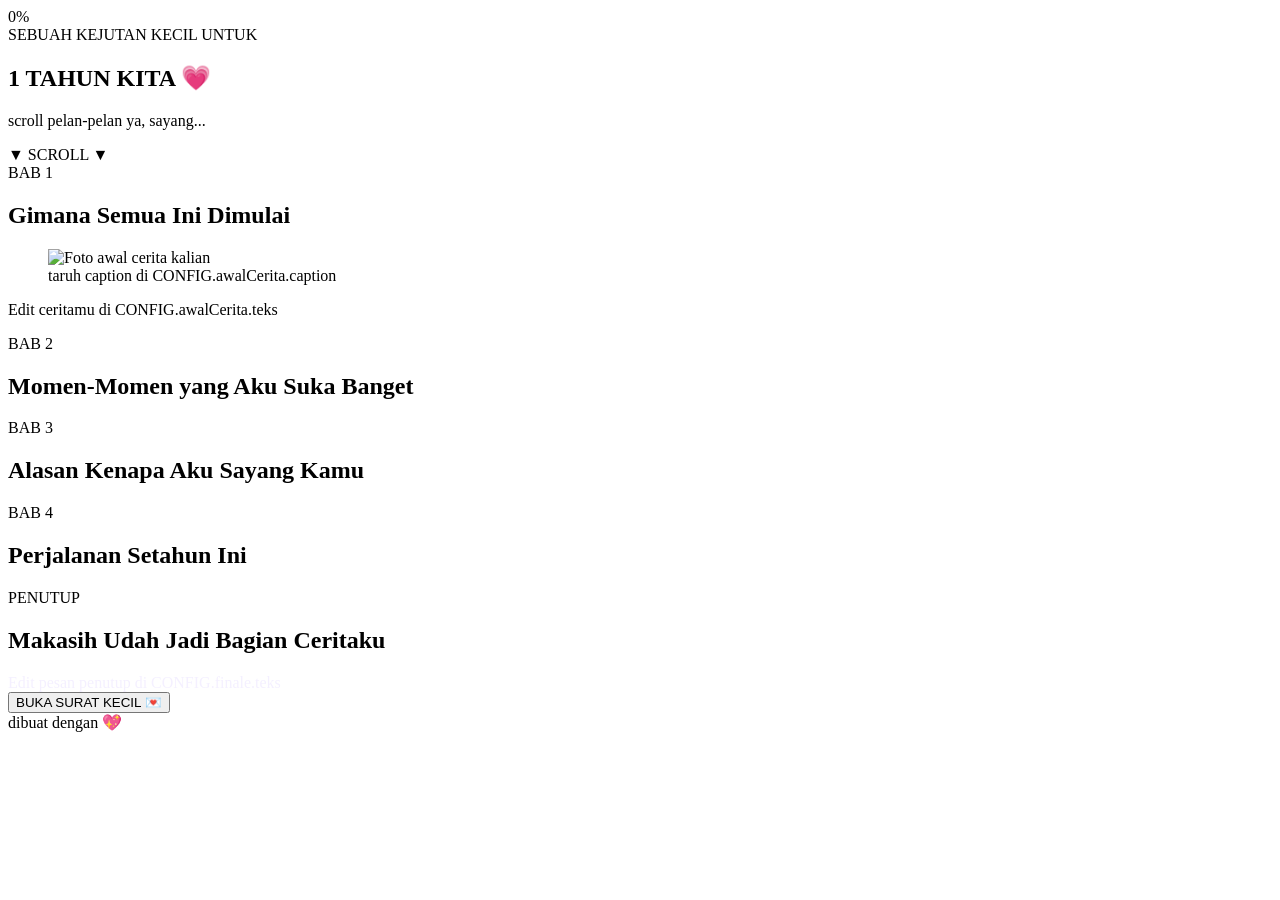
==== index.html @ 70f654db "ganti nama" ====
<!DOCTYPE html>
<html lang="id">
<head>
<meta charset="UTF-8">
<meta name="viewport" content="width=device-width, initial-scale=1.0, viewport-fit=cover">
<title>1 Tahun Kita 💗</title>
<link rel="preconnect" href="https://fonts.googleapis.com">
<link rel="preconnect" href="https://fonts.gstatic.com" crossorigin>
<link href="https://fonts.googleapis.com/css2?family=Press+Start+2P&family=VT323&display=swap" rel="stylesheet">
<link rel="stylesheet" href="style.css">
</head>
<body>

<div id="love-meter" aria-hidden="true">
  <div class="track">
    <div class="fill" id="love-fill"></div>
    <div class="marker" id="love-marker"></div>
  </div>
  <div class="pct" id="love-pct">0%</div>
</div>

<section id="hero">
  <div id="starfield"></div>
  <div id="hearts-hero"></div>
  <div class="hero-moon" id="hero-moon"></div>
  <div class="hero-inner">
    <div class="hero-eyebrow" id="hero-eyebrow">SEBUAH KEJUTAN KECIL UNTUK</div>
    <h1 class="hero-title" id="hero-title">1 TAHUN KITA 💗</h1>
    <p class="hero-sub" id="hero-sub">scroll pelan-pelan ya, sayang...</p>
  </div>
  <div class="scroll-cue">▼ SCROLL ▼</div>
</section>

<section id="cerita-awal">
  <div class="section-eyebrow"><span id="heart-icon-1"></span> BAB 1</div>
  <h2 class="section-title reveal" id="awal-title">Gimana Semua Ini Dimulai</h2>
  <div class="story-flex">
    <figure class="photo-frame reveal" data-placeholder="FOTO KALIAN BERDUA&#10;(awal kenal / jadian)">
      <img src="images/foto-awal.jpg" alt="Foto awal cerita kalian" onerror="this.parentElement.classList.add('no-photo')">
      <figcaption id="awal-caption">taruh caption di CONFIG.awalCerita.caption</figcaption>
    </figure>
    <p class="section-text reveal" id="awal-text">Edit ceritamu di CONFIG.awalCerita.teks</p>
  </div>
</section>

<section id="galeri">
  <div class="inner">
    <div class="section-eyebrow"><span id="heart-icon-2"></span> BAB 2</div>
    <h2 class="section-title reveal">Momen-Momen yang Aku Suka Banget</h2>
    <div class="gallery-grid" id="gallery-grid"></div>
  </div>
</section>

<section id="alasan">
  <div class="section-eyebrow"><span id="heart-icon-3"></span> BAB 3</div>
  <h2 class="section-title reveal" id="alasan-title">Alasan Kenapa Aku Sayang Kamu</h2>
  <ul class="reasons-list" id="reasons-list"></ul>
</section>

<section id="timeline">
  <div class="section-eyebrow"><span id="heart-icon-4"></span> BAB 4</div>
  <h2 class="section-title reveal">Perjalanan Setahun Ini</h2>
  <div class="tl" id="tl-list"></div>
</section>

<section id="finale">
  <div id="hearts-finale" style="position:absolute; inset:0; pointer-events:none;"></div>
  <div class="inner">
    <div class="section-eyebrow" style="justify-content:center; color:var(--yellow);"><span id="heart-icon-5"></span> PENUTUP</div>
    <h2 class="section-title reveal" id="finale-title">Makasih Udah Jadi Bagian Ceritaku</h2>
    <div class="cake" id="cake-holder"></div>
    <p class="section-text reveal" style="margin:0 auto; color:#f4f0ff;" id="finale-text">
      Edit pesan penutup di CONFIG.finale.teks
    </p>
    <button class="pixel-btn" id="btn-surat">BUKA SURAT KECIL 💌</button>
    <div id="surat"></div>
  </div>
</section>

<footer id="footer-text">
  dibuat dengan 💖 
</footer>

<script src="script.js"></script>
</body>
</html>
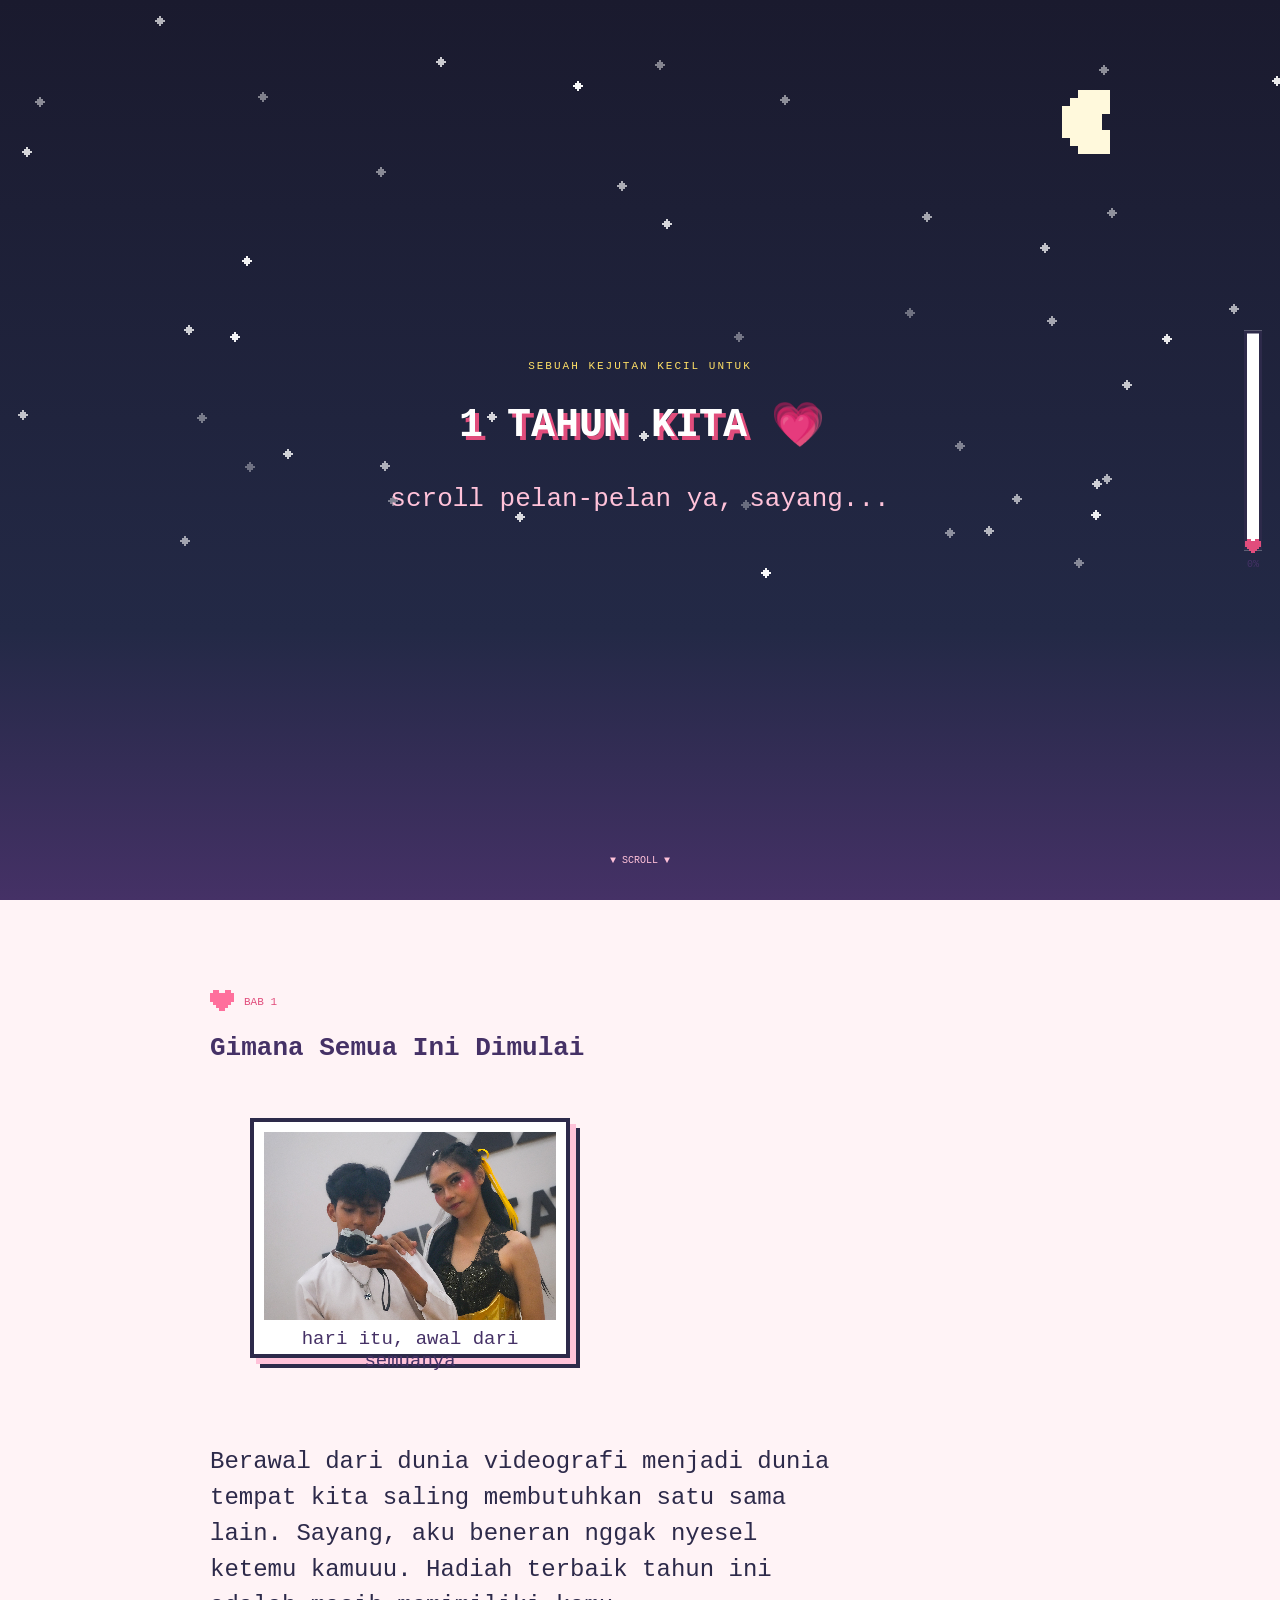
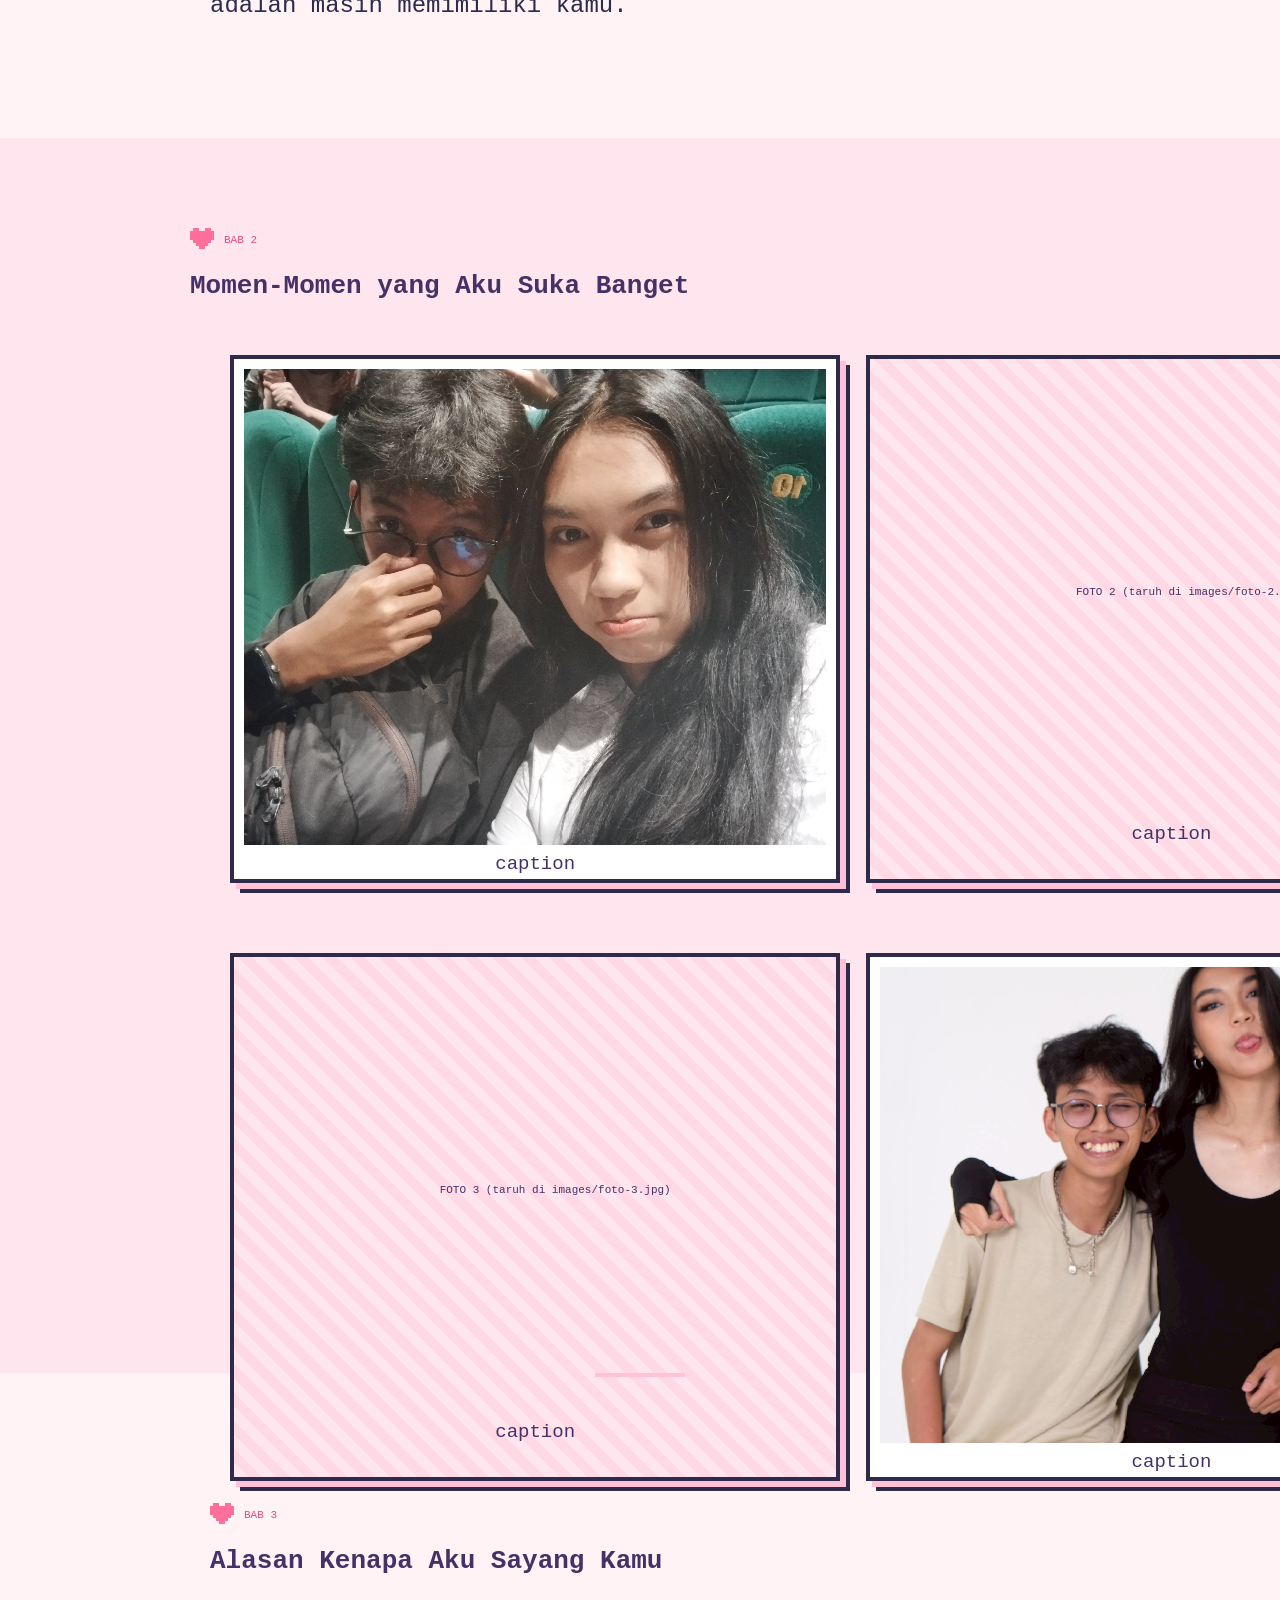
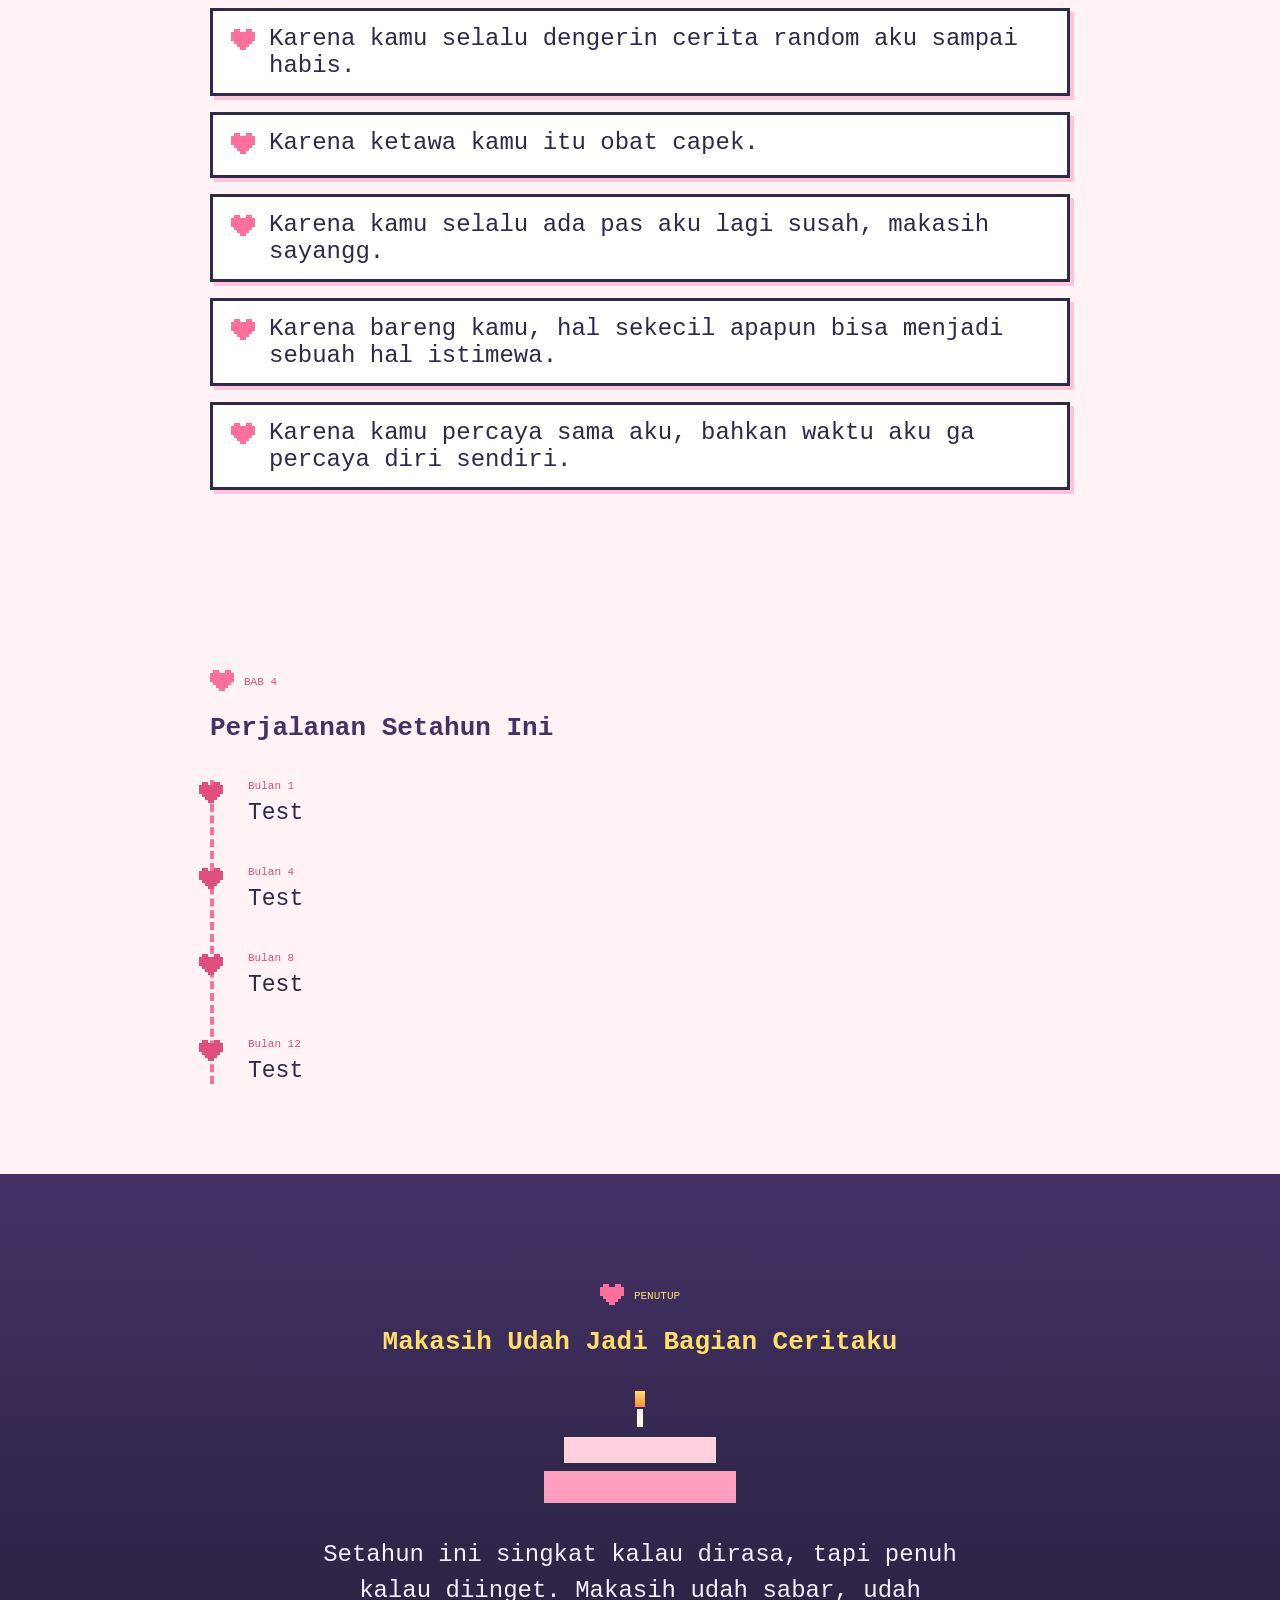
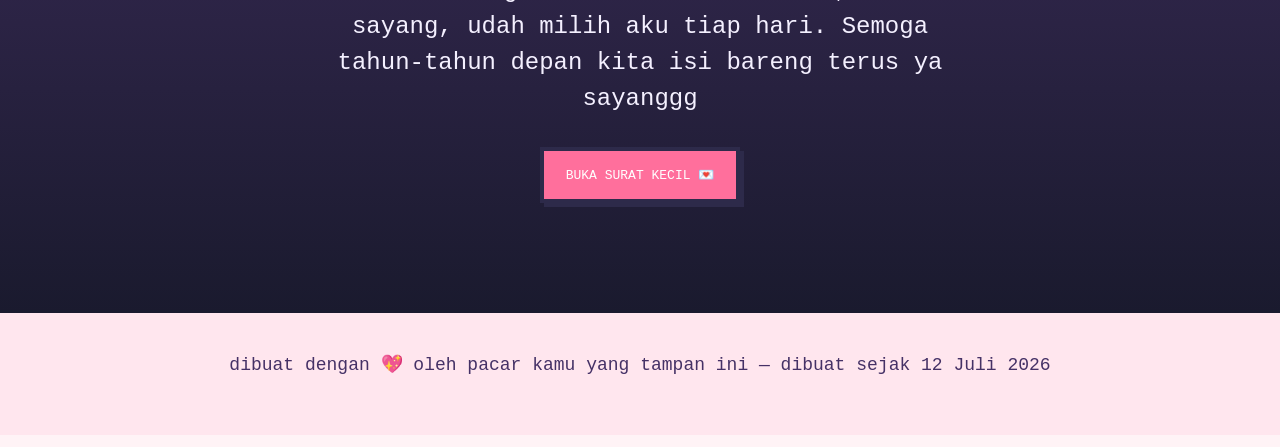
==== commit 41e5b82b: "foto" ====
--- a/index.html
+++ b/index.html
@@ -39,7 +39,7 @@
       <img src="images/foto-awal.jpg" alt="Foto awal cerita kalian" onerror="this.parentElement.classList.add('no-photo')">
       <figcaption id="awal-caption">taruh caption di CONFIG.awalCerita.caption</figcaption>
     </figure>
-    <p class="section-text reveal" id="awal-text">Edit ceritamu di CONFIG.awalCerita.teks</p>
+    <p class="section-text reveal" id="awal-text"></p>
   </div>
 </section>
 
--- a/style.css
+++ b/style.css
@@ -0,0 +1,389 @@
+
+
+:root{
+  --night: #1a1a2e;
+  --night2: #232946;
+  --cream: #fff3f6;
+  --cream2: #ffe6ee;
+  --pink: #ff6f9c;
+  --pink-deep: #e14d7c;
+  --pink-soft: #ffc2d9;
+  --purple: #6b4c93;
+  --purple-deep: #453166;
+  --yellow: #ffe066;
+  --blue: #a0e7e5;
+  --dark: #2d2a4a;
+  --px: 4px; 
+}
+
+*{ box-sizing: border-box; }
+html{ scroll-behavior: smooth; }
+body{
+  margin:0;
+  background: var(--cream);
+  color: var(--dark);
+  font-family: 'VT323', monospace;
+  font-size: 22px;
+  overflow-x: hidden;
+  image-rendering: pixelated;
+  word-wrap: break-word;
+  overflow-wrap: break-word;
+}
+h1,h2,.pixel-font{
+  font-family: 'Press Start 2P', monospace;
+  line-height:1.6;
+}
+img{ image-rendering: pixelated; max-width: 100%; }
+
+::selection{ background: var(--pink); color:#fff; }
+
+/* scrollbar pixel-ish */
+::-webkit-scrollbar{ width:14px; }
+::-webkit-scrollbar-track{ background: var(--cream2); }
+::-webkit-scrollbar-thumb{ background: var(--pink); border: 3px solid var(--cream2); }
+
+section{
+  position: relative;
+  padding: 90px 20px;
+  max-width: 900px;
+  margin: 0 auto;
+}
+
+.pixel-box{
+  background:#fff;
+  border: var(--px) solid var(--dark);
+  box-shadow:
+    var(--px) var(--px) 0 var(--dark),
+    calc(var(--px)*2) calc(var(--px)*2) 0 var(--pink-soft);
+  image-rendering: pixelated;
+}
+
+.pixel-btn{
+  font-family:'Press Start 2P',monospace;
+  font-size: 13px;
+  color:#fff;
+  background: var(--pink);
+  border: var(--px) solid var(--dark);
+  box-shadow: var(--px) var(--px) 0 var(--dark);
+  padding: 16px 22px;
+  cursor:pointer;
+  transition: transform .05s ease;
+}
+.pixel-btn:hover{ background: var(--pink-deep); }
+.pixel-btn:active{
+  transform: translate(4px,4px);
+  box-shadow: 0 0 0 var(--dark);
+}
+
+#hero{
+  max-width:none;
+  padding:0;
+  height:100svh;
+  min-height:560px;
+  background: linear-gradient(180deg, var(--night) 0%, var(--night2) 70%, var(--purple-deep) 100%);
+  display:flex;
+  flex-direction:column;
+  align-items:center;
+  justify-content:center;
+  overflow:hidden;
+}
+#starfield{ position:absolute; inset:0; }
+#hearts-hero{ position:absolute; inset:0; pointer-events:none; }
+
+.hero-inner{
+  position:relative;
+  text-align:center;
+  z-index:2;
+  padding: 0 16px;
+  max-width: 100%;
+}
+.hero-eyebrow{
+  color: var(--yellow);
+  font-family:'Press Start 2P',monospace;
+  font-size: clamp(9px, 2.6vw, 11px);
+  letter-spacing:2px;
+  margin-bottom: 22px;
+}
+.hero-title{
+  color:#fff;
+  font-size: clamp(20px, 5vw, 40px);
+  text-shadow: 4px 4px 0 var(--pink-deep);
+  margin: 0 0 18px 0;
+}
+.hero-sub{
+  font-family:'VT323',monospace;
+  font-size: clamp(18px, 4vw, 26px);
+  color: var(--pink-soft);
+}
+.hero-moon{
+  position:absolute;
+  top:10%;
+  right:12%;
+  width:64px; height:64px;
+}
+.scroll-cue{
+  position:absolute;
+  bottom: 34px;
+  left:50%;
+  transform: translateX(-50%);
+  color: var(--pink-soft);
+  font-family:'Press Start 2P',monospace;
+  font-size:10px;
+  text-align:center;
+  animation: bounce 1.6s infinite;
+}
+@keyframes bounce{ 0%,100%{transform:translate(-50%,0);} 50%{transform:translate(-50%,10px);} }
+
+.section-eyebrow{
+  display:flex;
+  align-items:center;
+  gap:10px;
+  color: var(--pink-deep);
+  font-family:'Press Start 2P',monospace;
+  font-size: 11px;
+  margin-bottom: 14px;
+}
+.section-title{
+  font-size: clamp(18px, 3vw, 26px);
+  color: var(--purple-deep);
+  margin: 0 0 26px 0;
+}
+.section-text{
+  font-size: clamp(19px, 2.6vw, 24px);
+  line-height:1.5;
+  max-width: 640px;
+}
+
+.reveal{
+  opacity:0;
+  transform: translateY(36px);
+  transition: opacity .6s ease, transform .6s ease;
+}
+.reveal.visible{ opacity:1; transform:none; }
+
+.photo-frame{
+  position:relative;
+  background:#fff;
+  border: var(--px) solid var(--dark);
+  box-shadow: 6px 6px 0 var(--pink-soft), 10px 10px 0 var(--dark);
+  padding: 10px 10px 34px 10px;
+  display:inline-block;
+  max-width:100%;
+}
+.photo-frame img{
+  display:block;
+  width:100%;
+  height:100%;
+  object-fit:cover;
+}
+.photo-frame figcaption{
+  font-family:'VT323',monospace;
+  font-size:19px;
+  text-align:center;
+  color: var(--purple-deep);
+  margin-top:8px;
+}
+.photo-frame.no-photo img{ display:none; }
+.photo-frame.no-photo{
+  background: repeating-linear-gradient(45deg, var(--cream2), var(--cream2) 10px, #ffd9e6 10px, #ffd9e6 20px);
+}
+.photo-frame.no-photo::before{
+  content: attr(data-placeholder);
+  display:flex;
+  align-items:center;
+  justify-content:center;
+  text-align:center;
+  padding: 20px;
+  font-family:'Press Start 2P',monospace;
+  font-size: 11px;
+  color: var(--purple-deep);
+  width: 100%;
+  height: 100%;
+}
+
+#cerita-awal .photo-frame{ width: 320px; height: 240px; }
+#cerita-awal .photo-frame.no-photo::before{ height:220px; }
+
+.story-flex{
+  display:flex;
+  gap: 40px;
+  align-items:center;
+  flex-wrap:wrap;
+}
+
+#galeri{ background: var(--cream2); max-width:none; padding-bottom: 130px; }
+#galeri .inner{ max-width:900px; margin:0 auto; }
+.gallery-grid{
+  display:grid;
+  grid-template-columns: repeat(2, 1fr);
+  gap: 26px;
+  margin-top: 10px;
+}
+.gallery-grid .photo-frame{ width:100%; }
+.gallery-grid .photo-frame img{ aspect-ratio: 4/3; }
+.gallery-grid .photo-frame.no-photo{ aspect-ratio: 4/3; }
+.gallery-grid .photo-frame.no-photo::before{ height:100%; }
+
+#alasan{
+  padding-top: 130px;
+  position: relative;
+}
+#alasan::before{
+  content: "";
+  position: absolute;
+  top: 0;
+  left: 50%;
+  transform: translateX(-50%);
+  width: 90px;
+  height: 4px;
+  background: var(--pink-soft);
+}
+#alasan .reasons-list{
+  list-style:none;
+  margin: 20px 0 0 0;
+  padding:0;
+  display:flex;
+  flex-direction:column;
+  gap: 16px;
+}
+#alasan .reasons-list li{
+  display:flex;
+  align-items:flex-start;
+  gap: 14px;
+  font-size: clamp(19px, 2.6vw, 24px);
+  background:#fff;
+  border: 3px solid var(--dark);
+  box-shadow: 4px 4px 0 var(--pink-soft);
+  padding: 14px 18px;
+}
+#alasan .reasons-list li .heart-wrap{ margin-top:4px; flex-shrink:0; }
+
+#timeline{ background: var(--cream); }
+.tl{
+  position:relative;
+  margin-top: 30px;
+  padding-left: 34px;
+  border-left: 4px dashed var(--pink);
+}
+.tl-item{ position:relative; margin-bottom: 40px; }
+.tl-item:last-child{ margin-bottom:0; }
+.tl-dot{ position:absolute; left:-49px; top:2px; }
+.tl-date{
+  font-family:'Press Start 2P',monospace;
+  font-size:11px;
+  color: var(--pink-deep);
+  margin-bottom:8px;
+  display:block;
+}
+.tl-text{ font-size: clamp(18px, 2.4vw, 23px); }
+
+#finale{
+  max-width:none;
+  background: linear-gradient(180deg, var(--purple-deep) 0%, var(--night) 100%);
+  color:#fff;
+  text-align:center;
+  padding: 110px 20px;
+}
+#finale .section-title{ color: var(--yellow); }
+#finale .inner{ max-width: 640px; margin:0 auto; position:relative; }
+.cake{ margin: 10px auto 30px auto; }
+#finale .pixel-btn{ margin-top: 30px; }
+
+#surat{
+  margin-top: 34px;
+  text-align:left;
+  background: rgba(255,255,255,0.06);
+  border: 3px solid var(--pink-soft);
+  padding: 24px;
+  font-size: clamp(18px, 2.6vw, 24px);
+  line-height:1.6;
+  display:none;
+  white-space: pre-line;
+}
+#surat.show{ display:block; }
+
+footer{
+  text-align:center;
+  padding: 40px 20px 60px 20px;
+  font-size: 18px;
+  color: var(--purple-deep);
+  background: var(--cream2);
+}
+
+#love-meter{
+  position: fixed;
+  right: 18px;
+  top: 50%;
+  transform: translateY(-50%);
+  z-index: 50;
+  display:flex;
+  flex-direction:column;
+  align-items:center;
+  gap:8px;
+}
+#love-meter .track{
+  position:relative;
+  width: 18px;
+  height: 220px;
+  border: 3px solid var(--dark);
+  background:#fff;
+}
+#love-meter .fill{
+  position:absolute;
+  bottom:0; left:0; right:0;
+  height:0%;
+  background: var(--pink);
+  transition: height .1s linear;
+}
+#love-meter .marker{
+  position:absolute;
+  left: 50%;
+  bottom: 0%;
+  transform: translate(-50%, 50%);
+  transition: bottom .1s linear;
+}
+#love-meter .pct{
+  font-family:'Press Start 2P',monospace;
+  font-size: 10px;
+  color: var(--purple-deep);
+  text-align:center;
+}
+@media (max-width: 820px){
+  #love-meter{ display:none; }
+}
+
+@media (max-width: 768px){
+  section{ padding: 80px 18px; }
+  #galeri{ padding-bottom: 100px; }
+  #alasan{ padding-top: 100px; }
+}
+
+@media (max-width: 640px){
+  .gallery-grid{ grid-template-columns: 1fr; }
+  section{ padding: 70px 16px; }
+  #galeri{ padding-bottom: 90px; }
+  #alasan{ padding-top: 90px; }
+  .story-flex{ flex-direction:column; }
+  #cerita-awal .photo-frame{ width:100%; max-width:320px; }
+  .tl{ padding-left: 28px; }
+  .tl-dot{ left:-43px; }
+}
+
+@media (max-width: 380px){
+  body{ font-size: 19px; }
+  section{ padding: 56px 14px; }
+  #galeri{ padding-bottom: 70px; }
+  #alasan{ padding-top: 70px; }
+  .hero-moon{ width:44px; height:44px; top:6%; right:8%; }
+  #alasan .reasons-list li{ padding: 12px 14px; gap: 10px; }
+  #finale{ padding: 80px 16px; }
+}
+
+@media (min-width: 1400px){
+  section{ max-width: 1000px; }
+}
+
+@media (prefers-reduced-motion: reduce){
+  *{ animation-duration: 0.001ms !important; animation-iteration-count: 1 !important; transition-duration: 0.001ms !important; }
+  html{ scroll-behavior:auto; }
+}
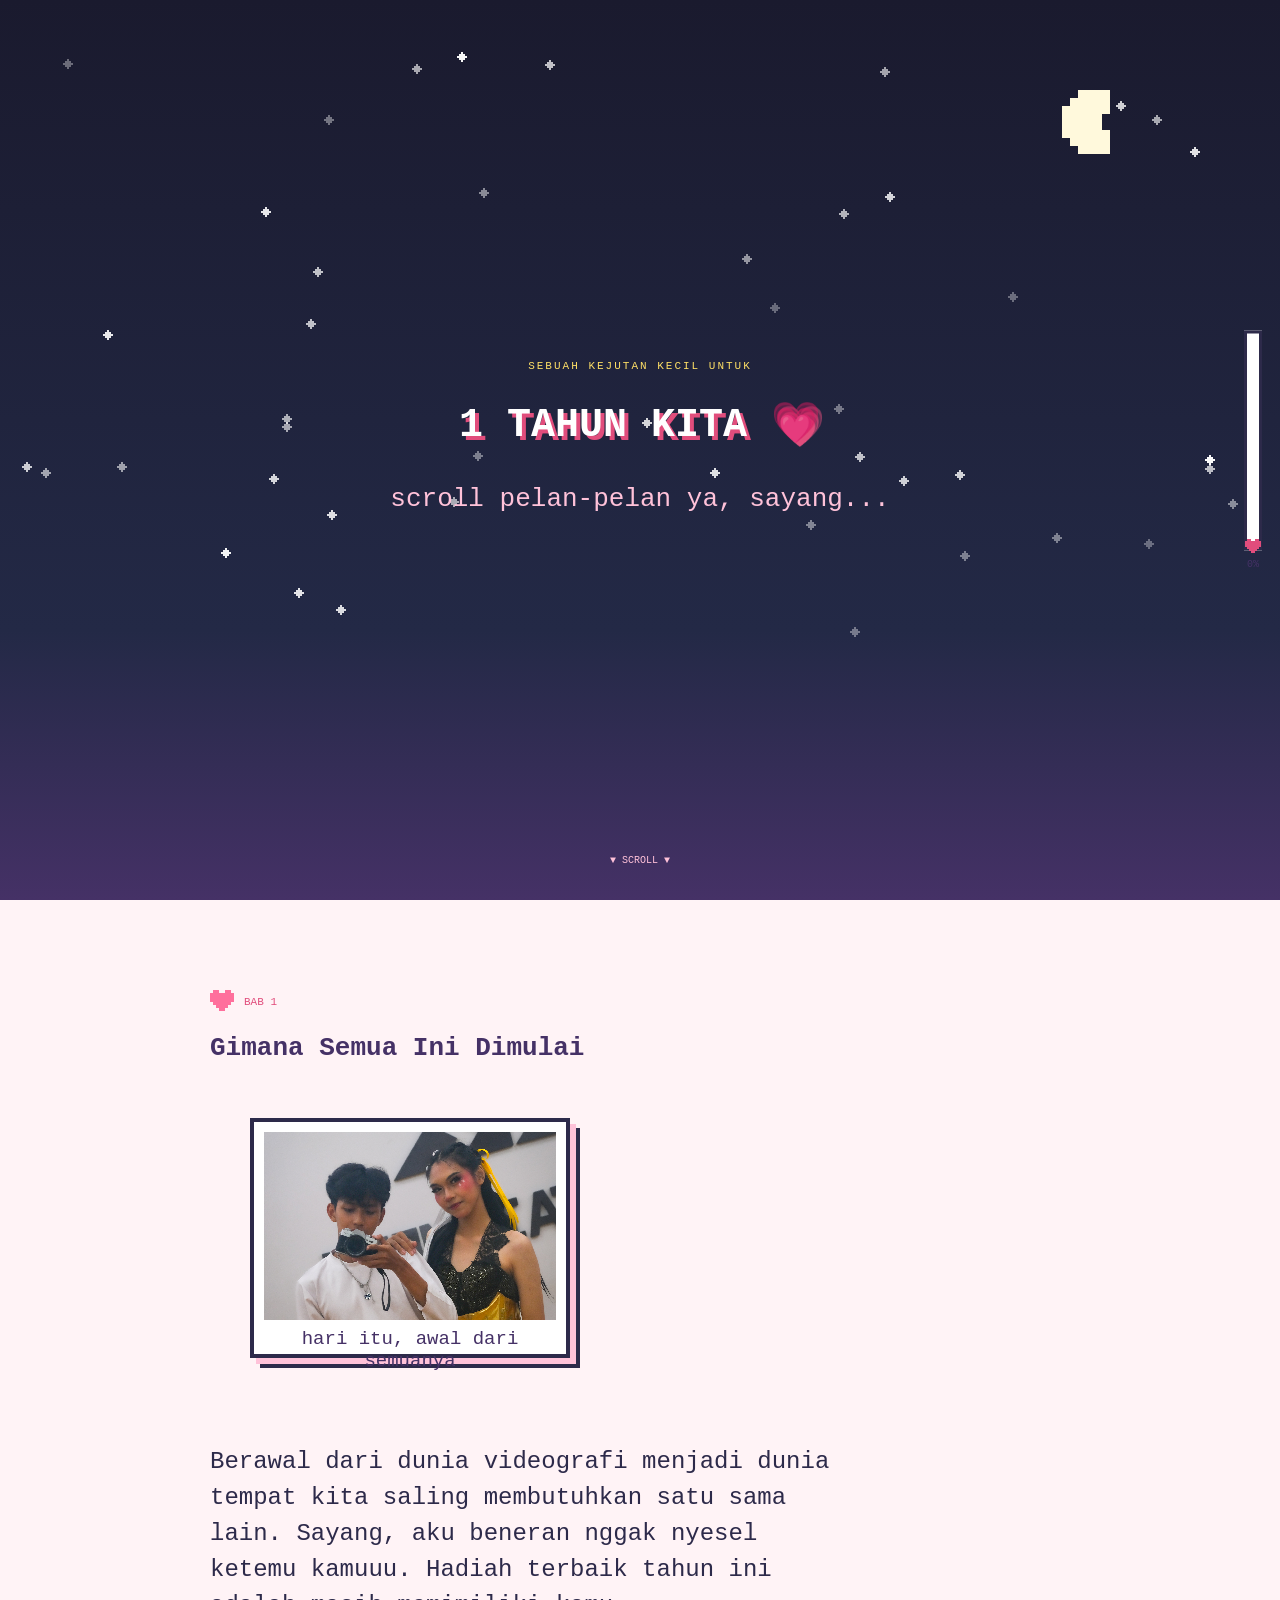
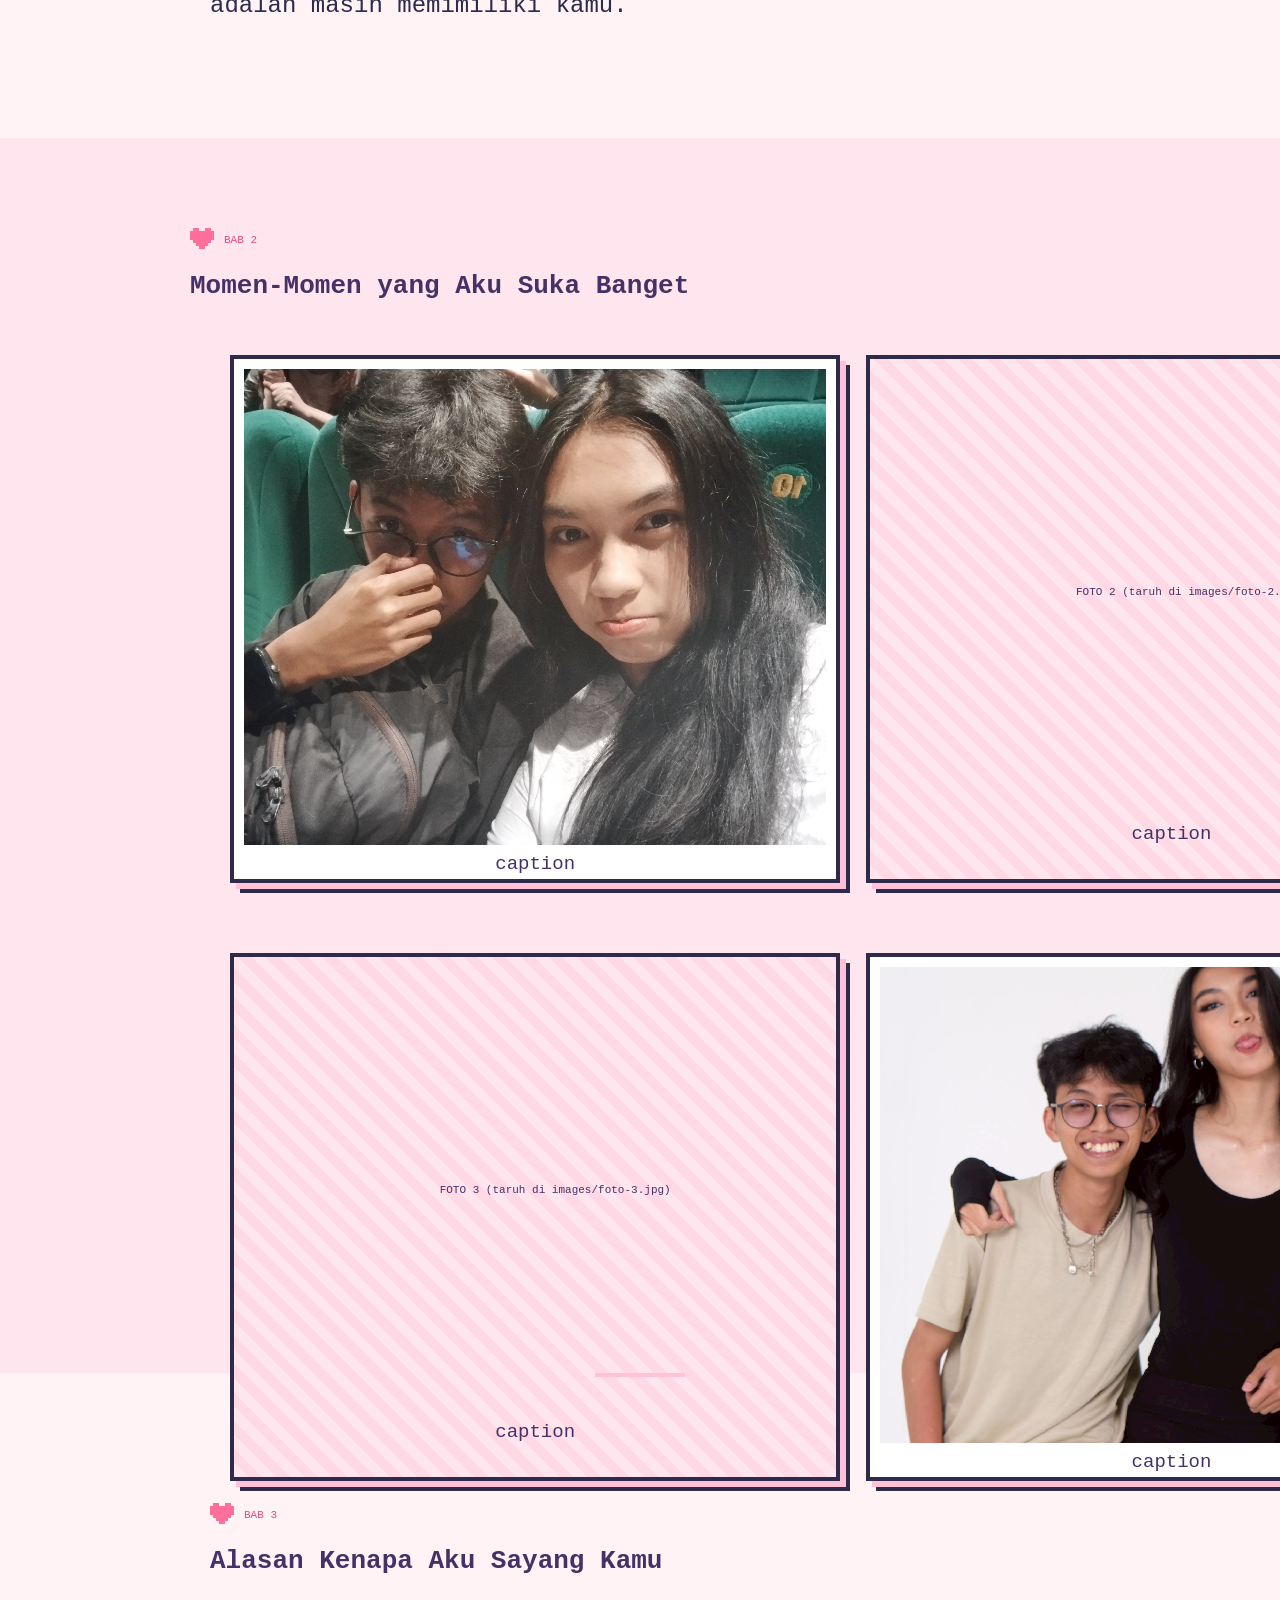
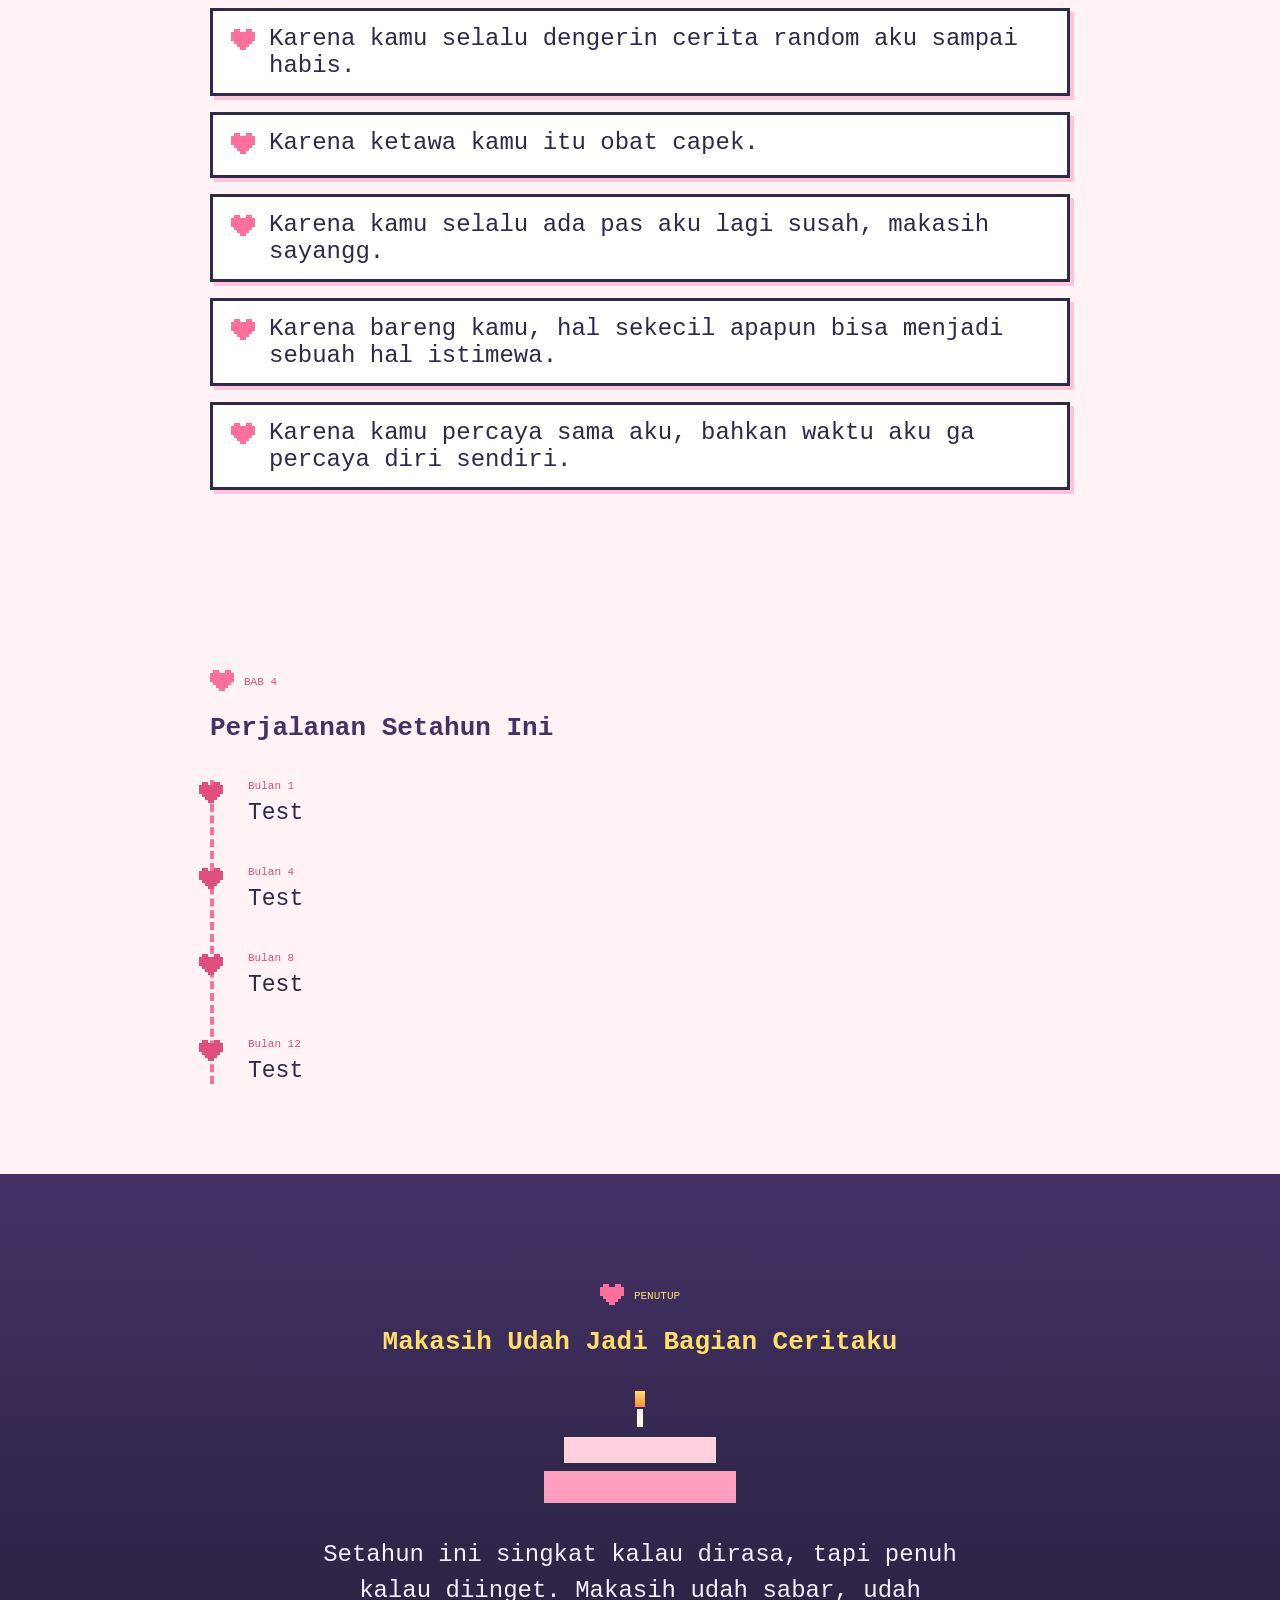
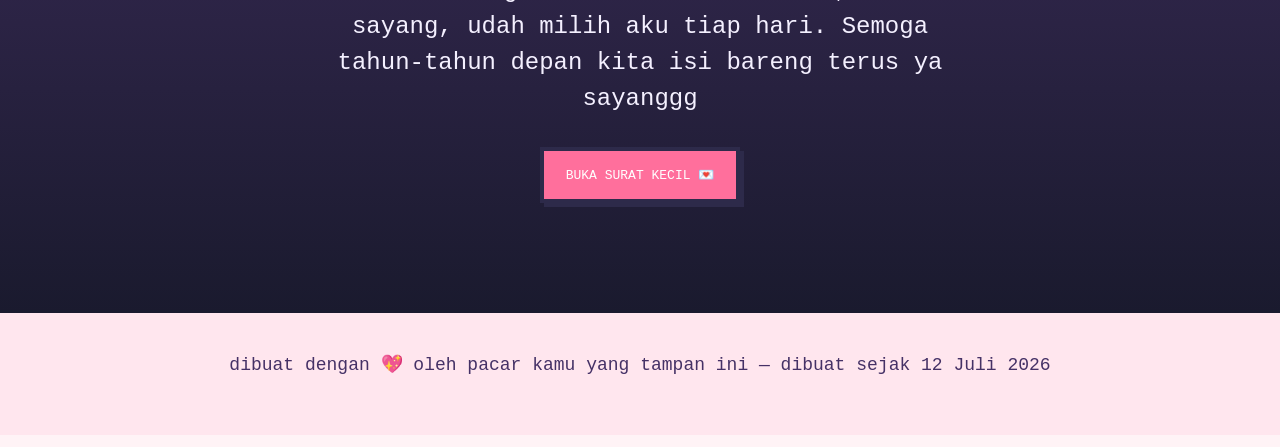
==== commit 865e2dc9: "audio" ====
--- a/index.html
+++ b/index.html
@@ -11,6 +11,10 @@
 </head>
 <body>
 
+  <audio autoplay>
+    <source src="audio.mp3" type="audio/mp3"/>
+  </audio>
+  
 <div id="love-meter" aria-hidden="true">
   <div class="track">
     <div class="fill" id="love-fill"></div>
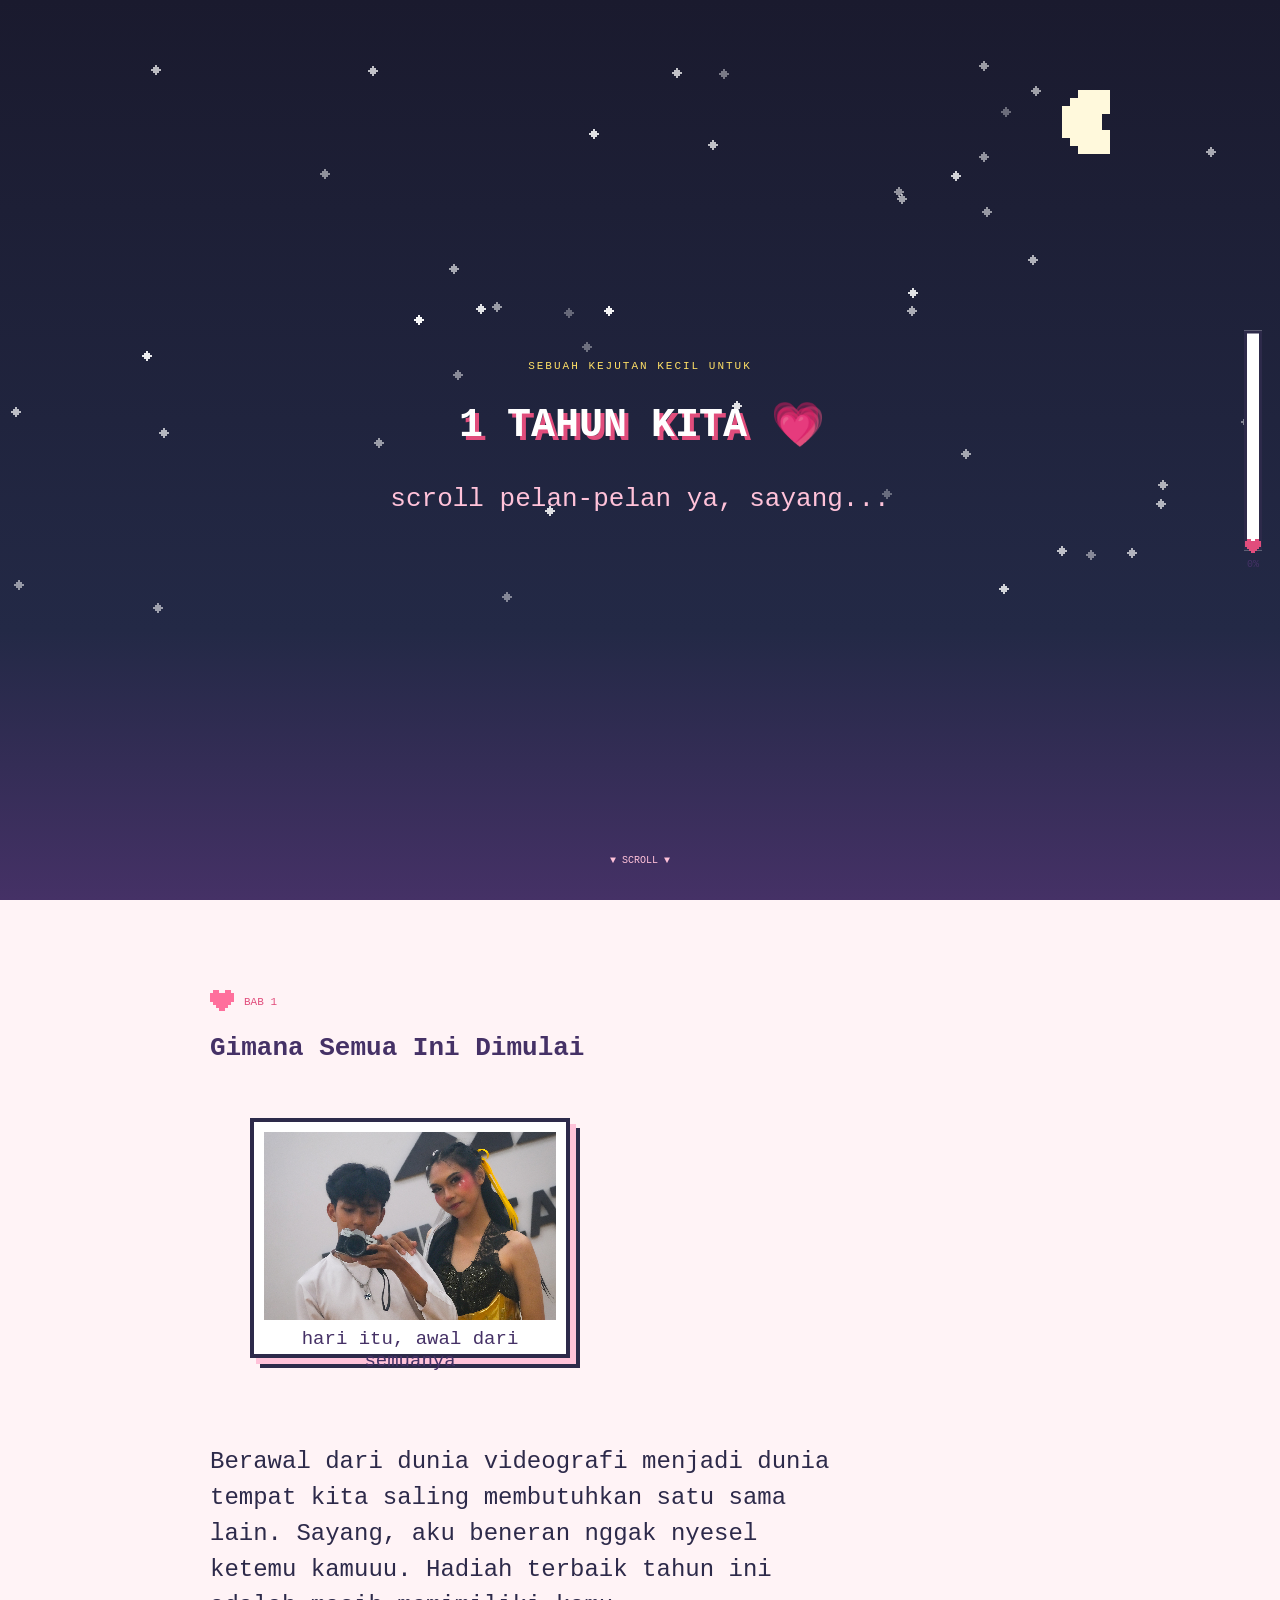
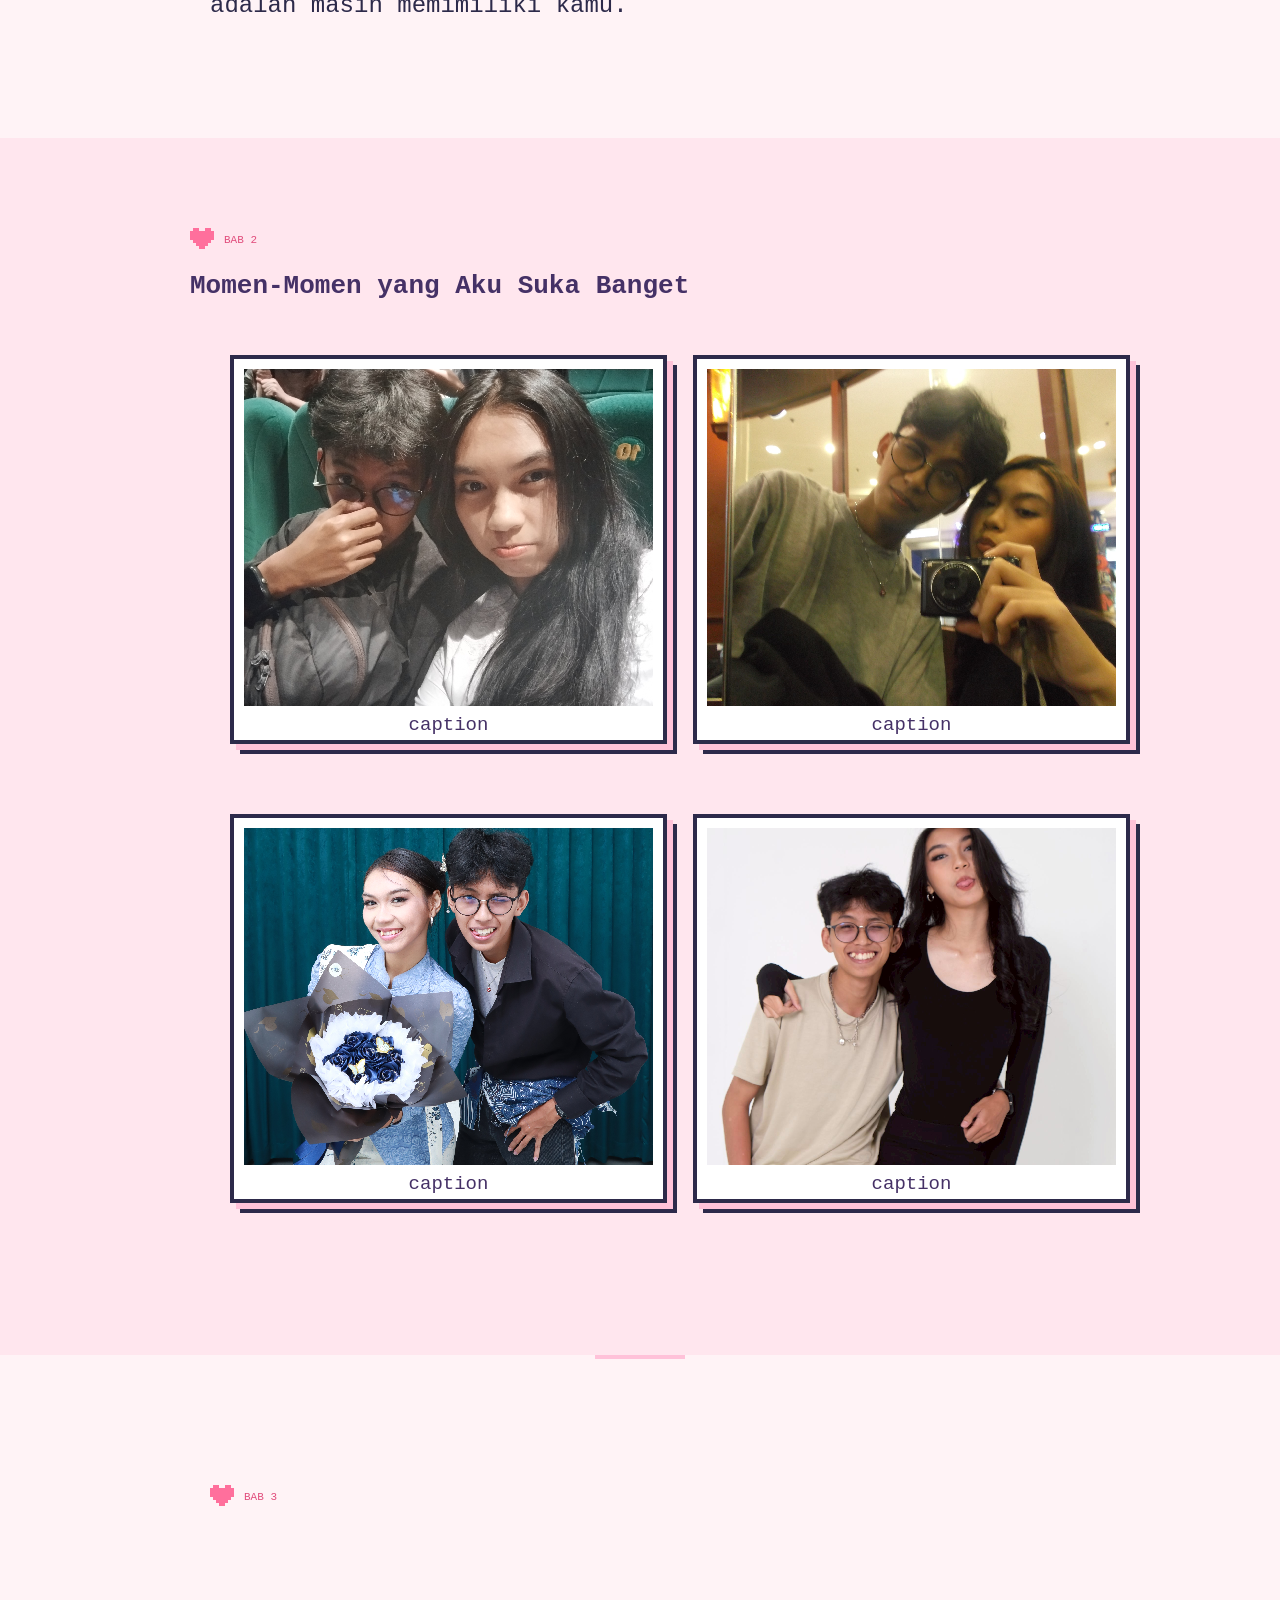
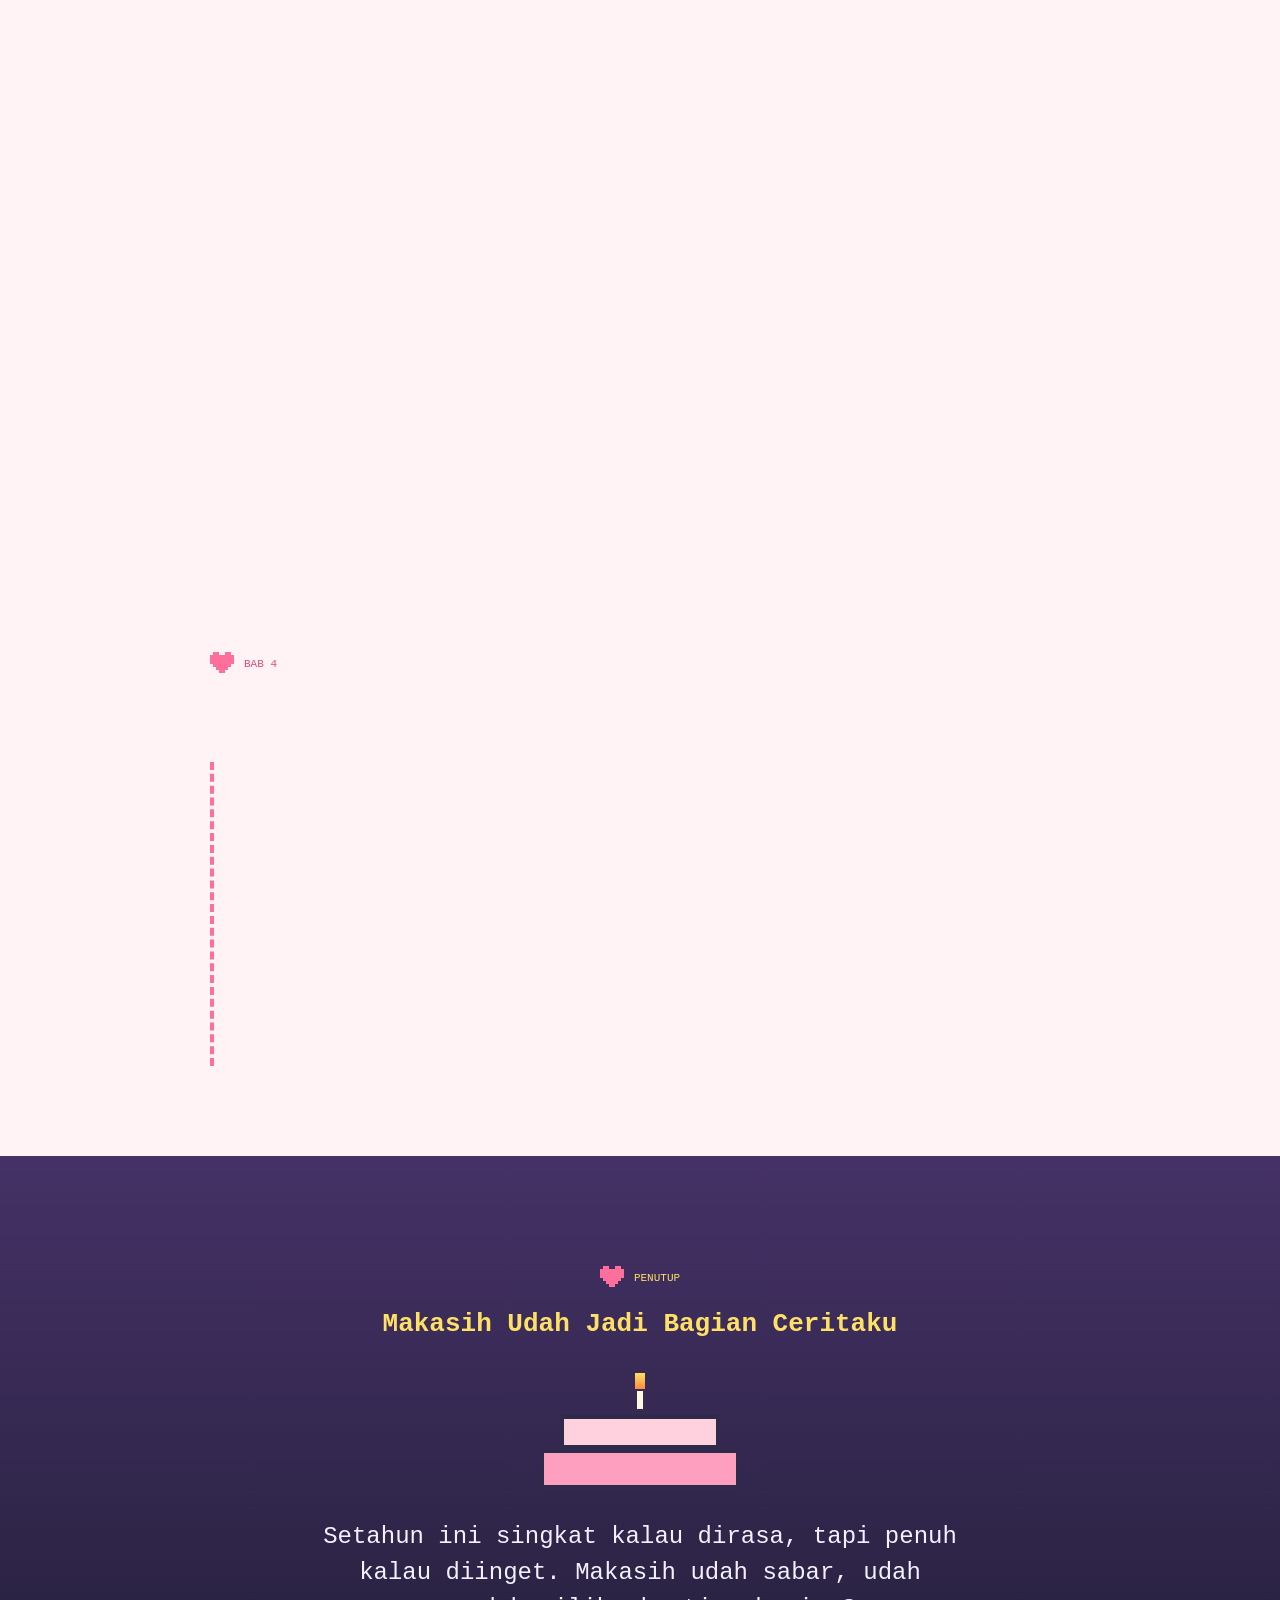
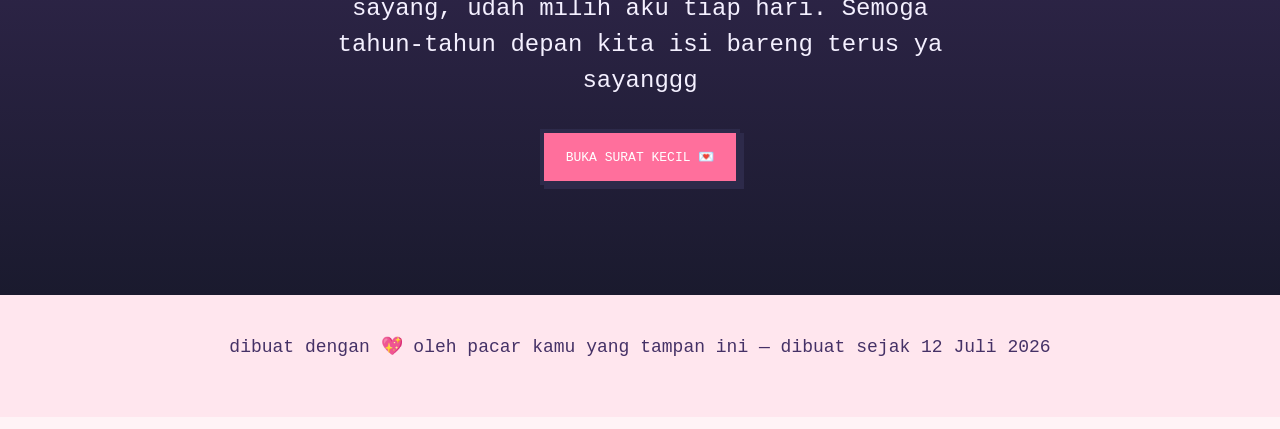
==== commit 3f1ab432: "l" ====
--- a/index.html
+++ b/index.html
@@ -11,10 +11,8 @@
 </head>
 <body>
 
-  <audio autoplay>
-    <source src="audio.mp3" type="audio/mp3"/>
-  </audio>
-  
+<audio id="music" src="audio/audio.mp3" loop></audio>
+
 <div id="love-meter" aria-hidden="true">
   <div class="track">
     <div class="fill" id="love-fill"></div>
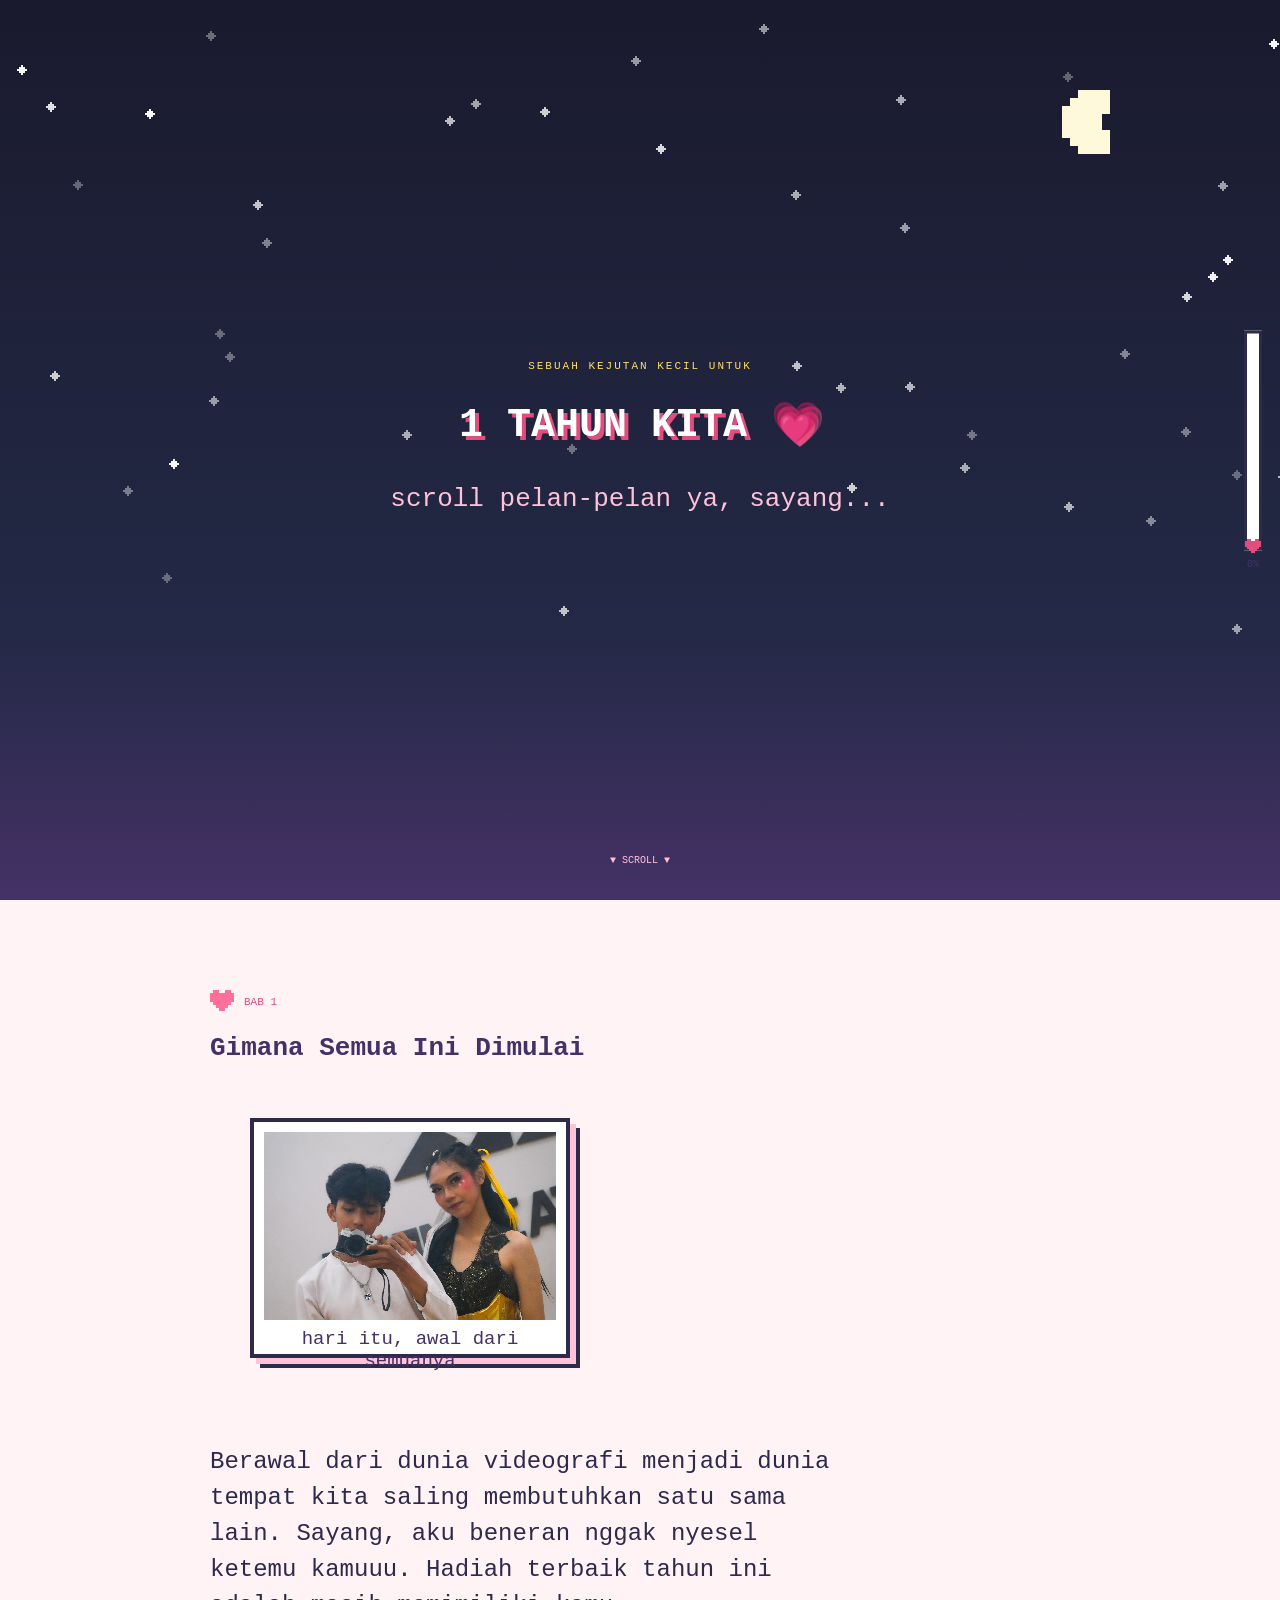
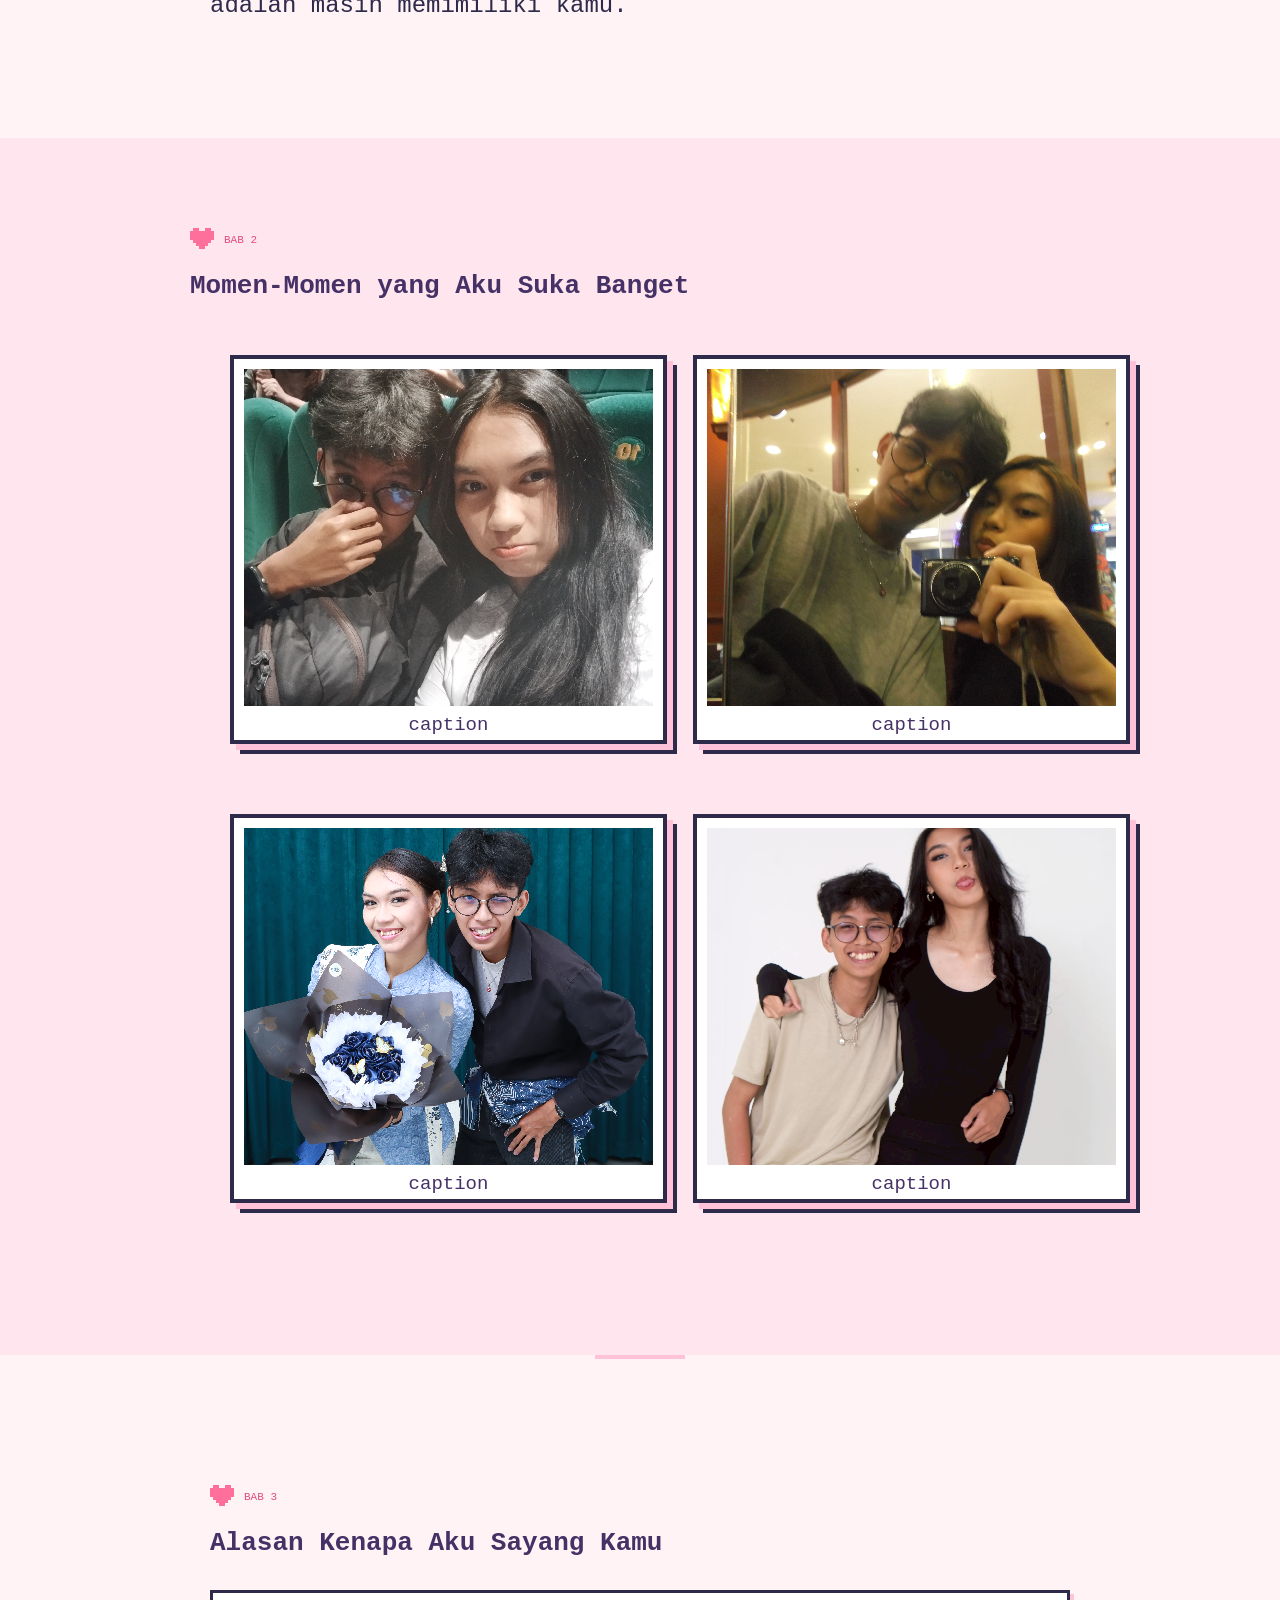
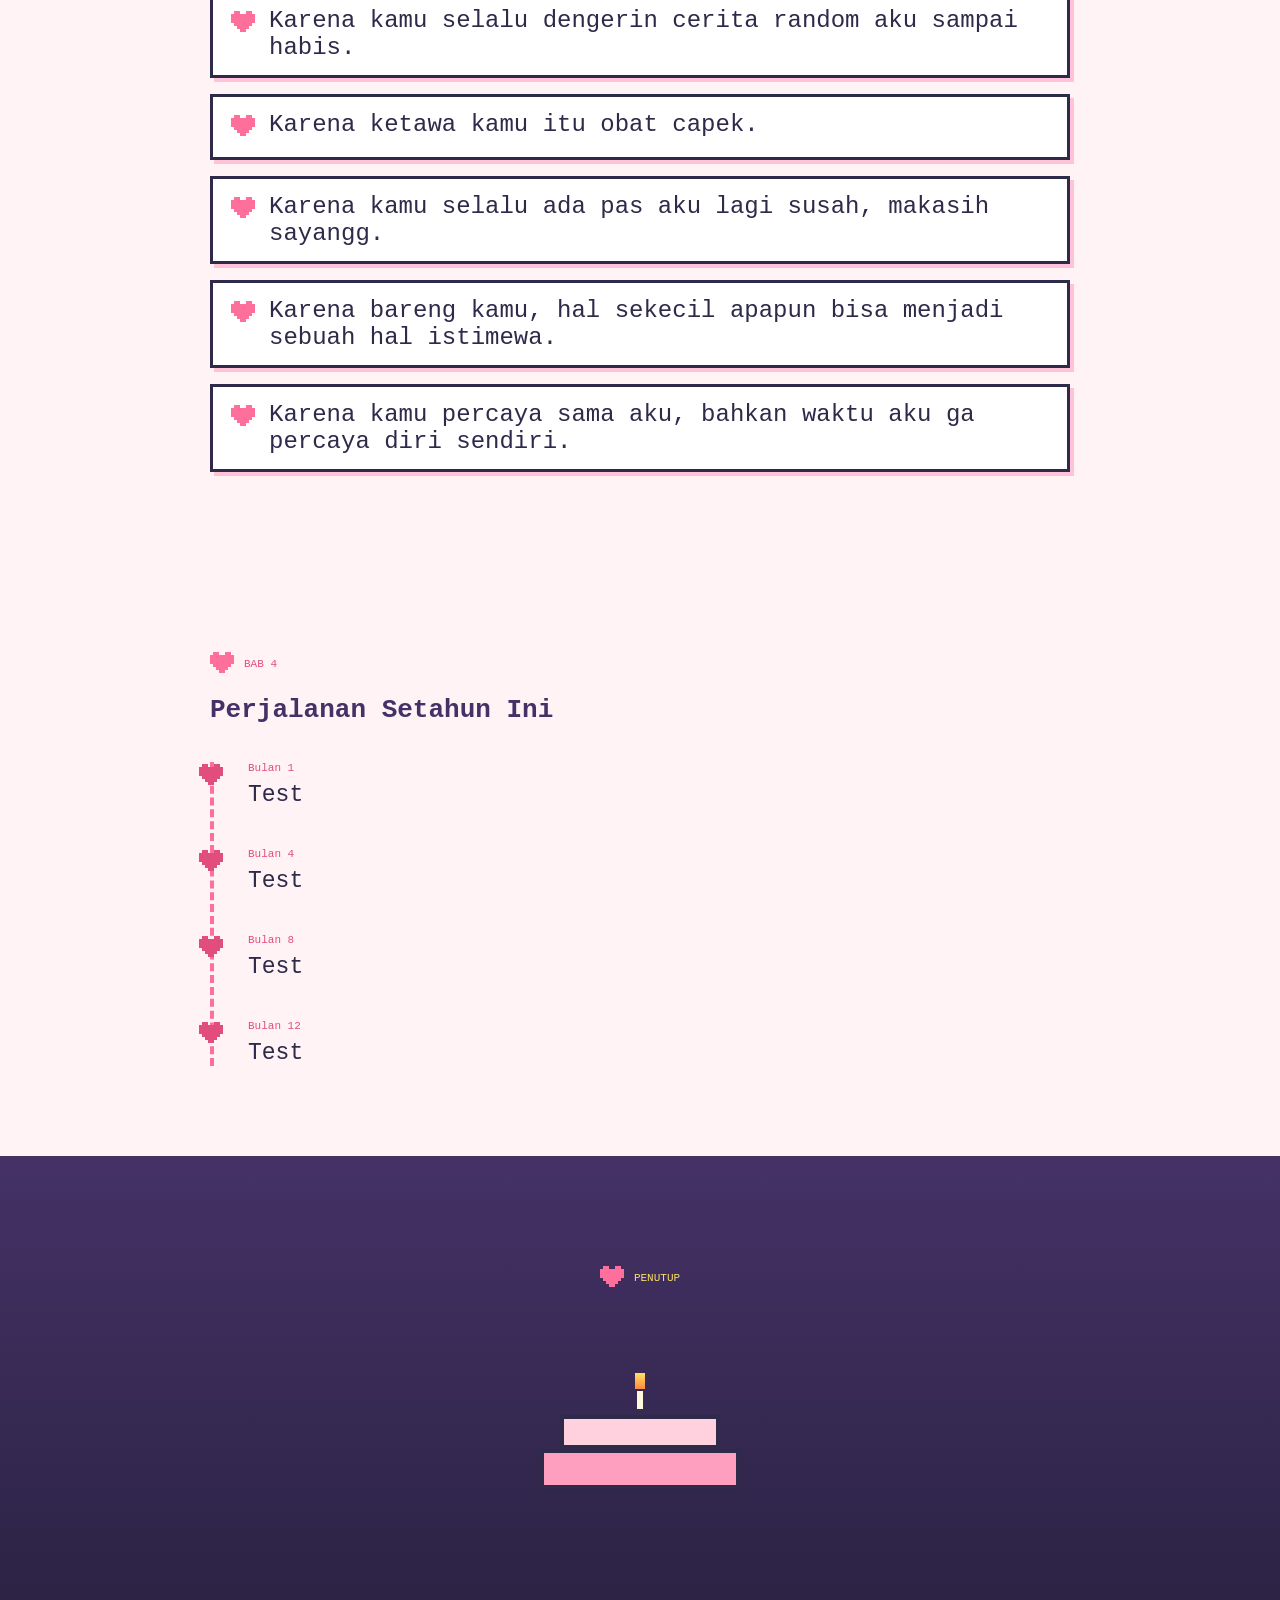
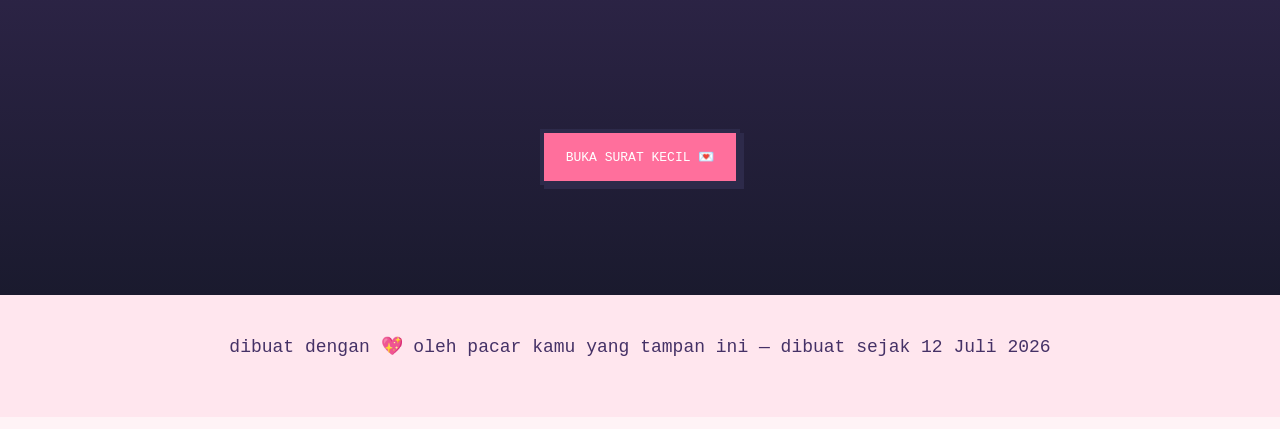
==== commit 5b0f065e: "p" ====
--- a/index.html
+++ b/index.html
@@ -11,7 +11,7 @@
 </head>
 <body>
 
-<audio id="music" src="audio/audio.mp3" loop></audio>
+<audio id="music" src="audio.mp3" loop></audio>
 
 <div id="love-meter" aria-hidden="true">
   <div class="track">
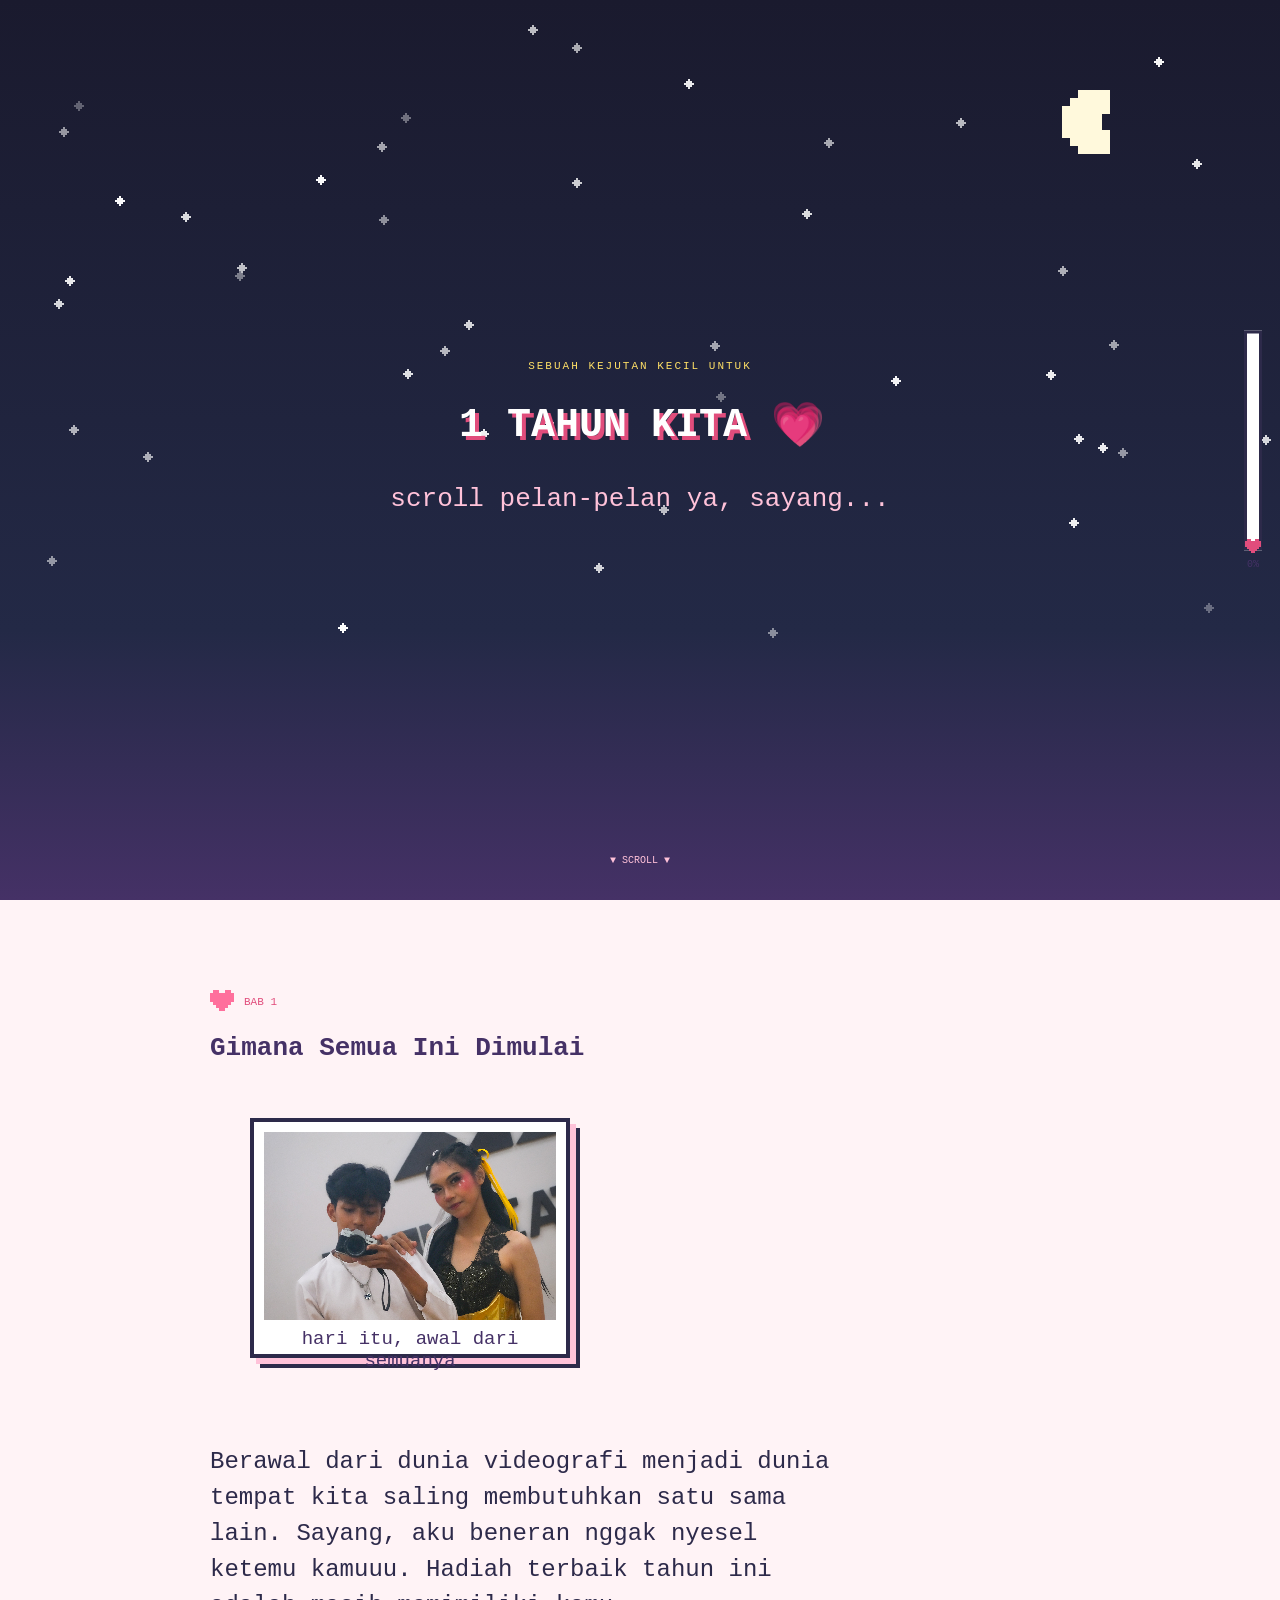
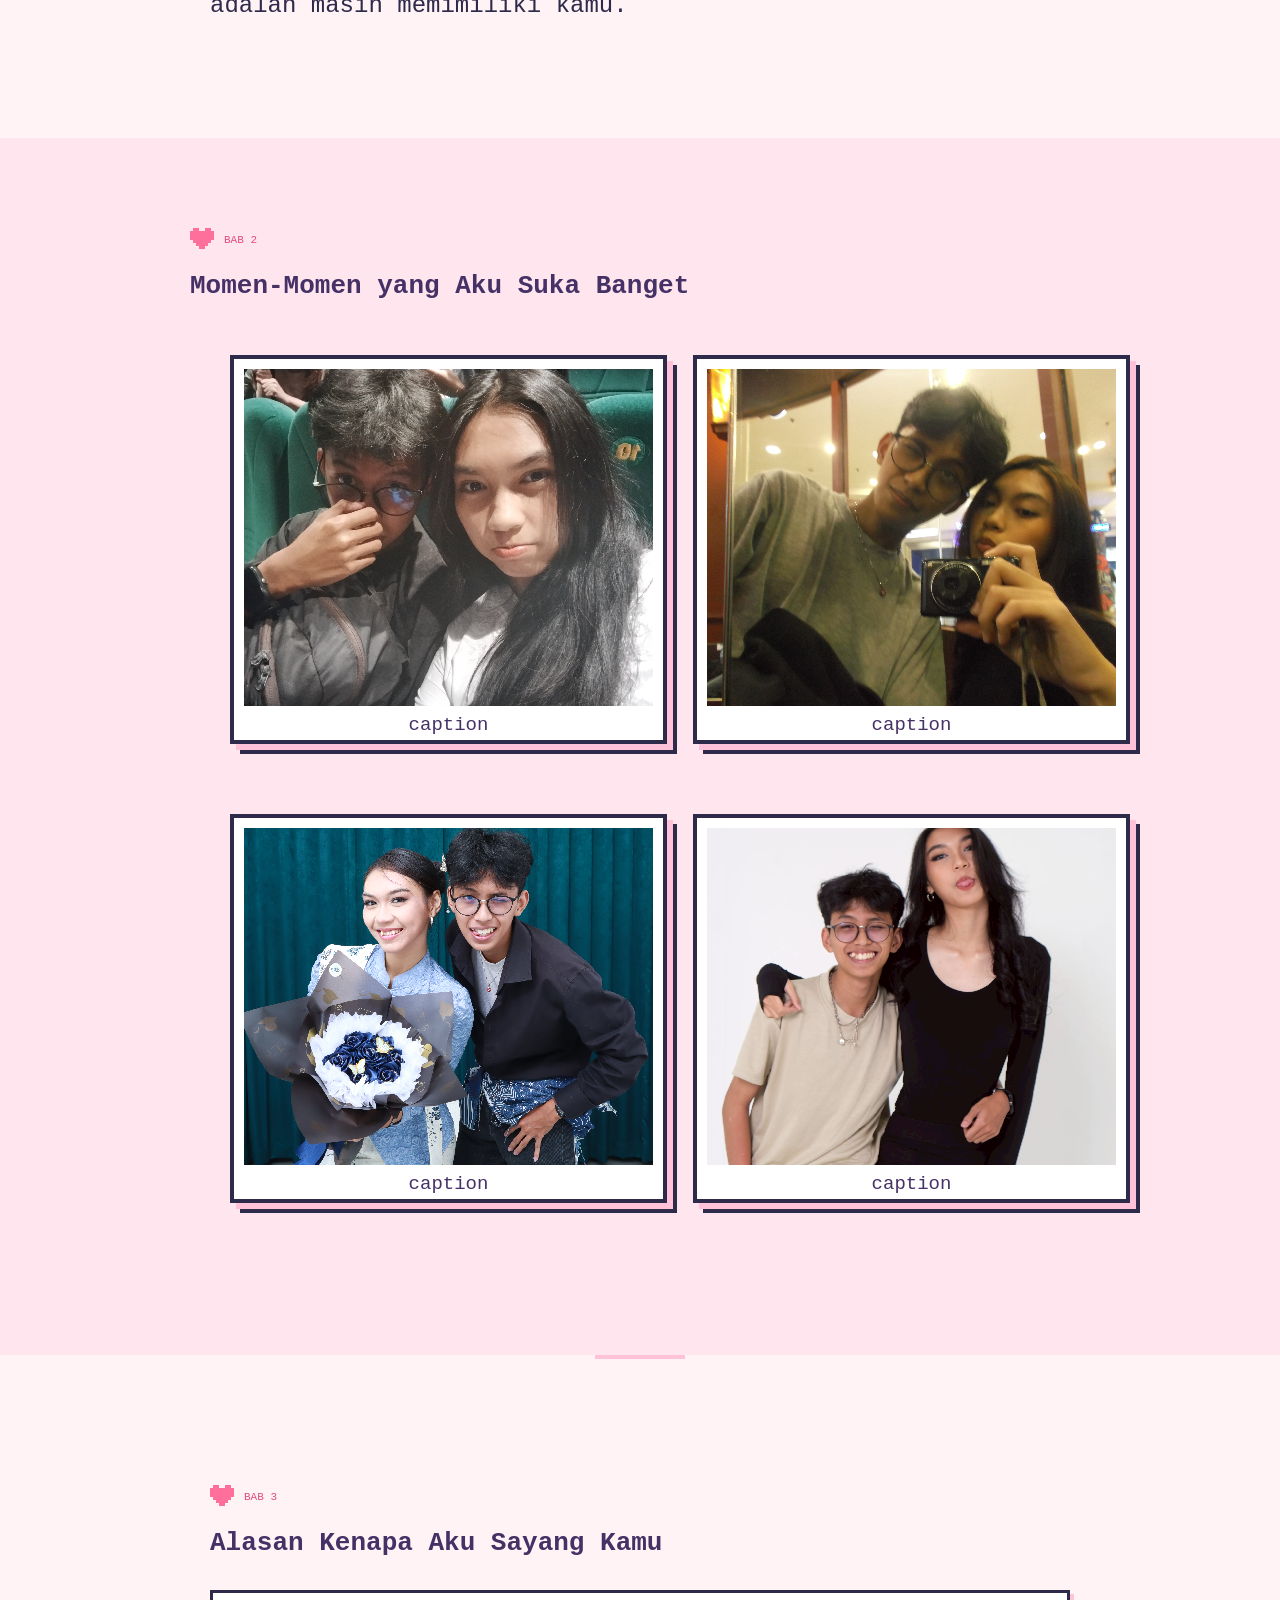
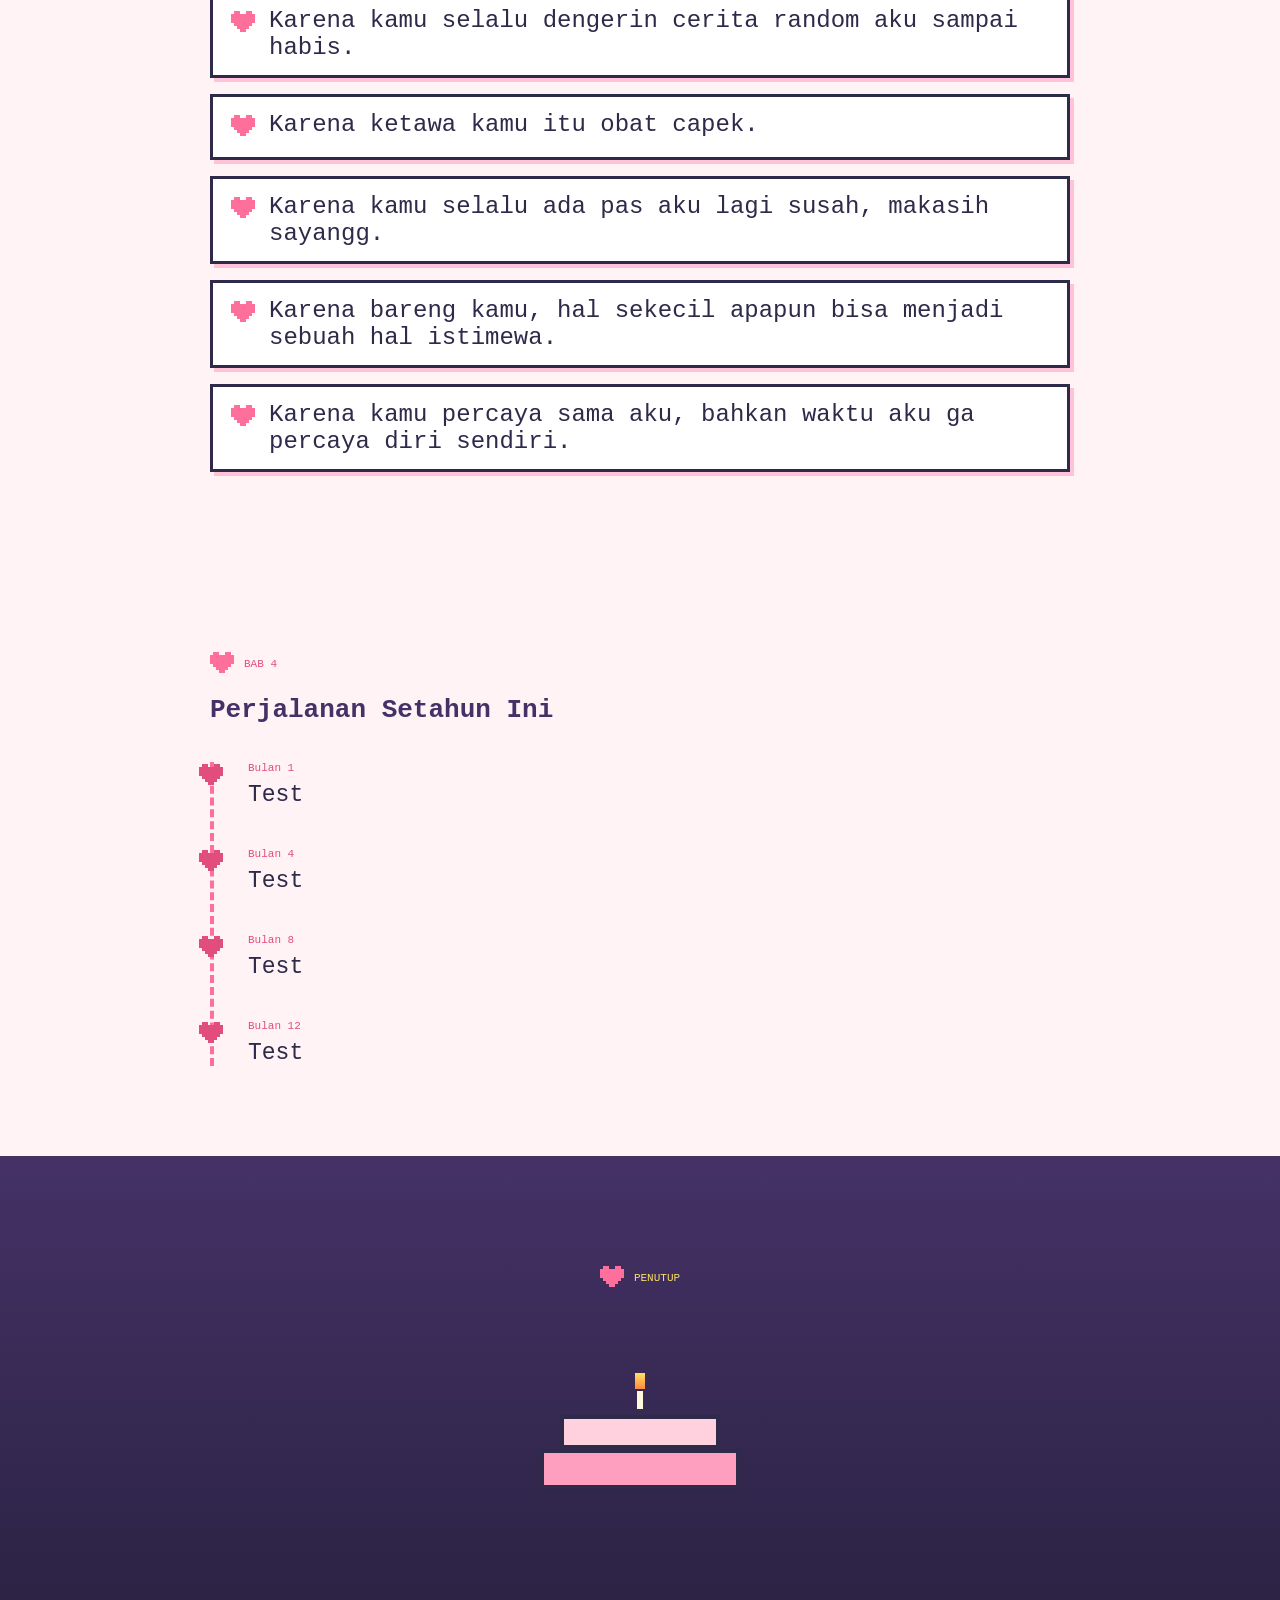
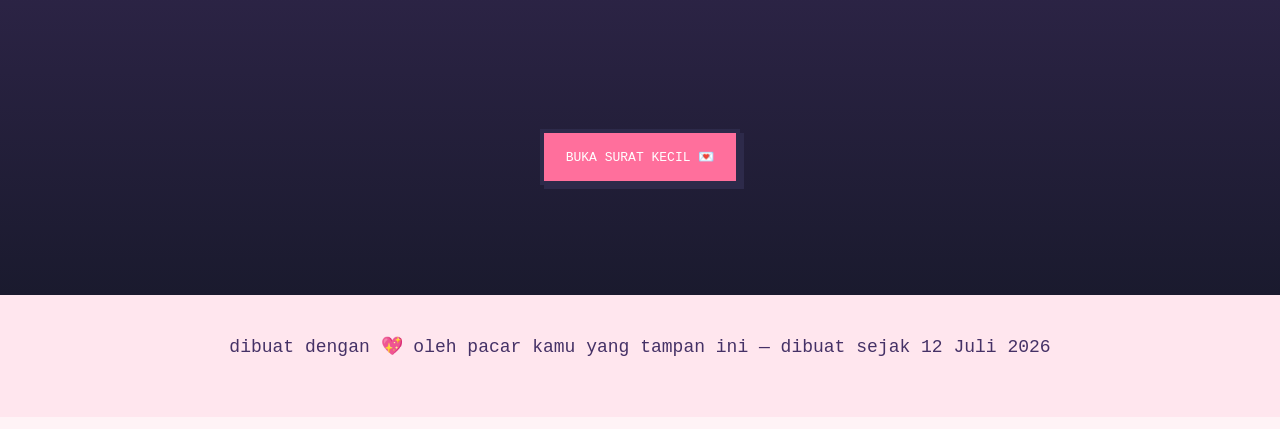
==== commit 552e41e0: "sa" ====
--- a/index.html
+++ b/index.html
@@ -11,7 +11,7 @@
 </head>
 <body>
 
-<audio id="music" src="audio.mp3" loop></audio>
+<audio>id="music" src="audio.mp3" loop></audio>
 
 <div id="love-meter" aria-hidden="true">
   <div class="track">
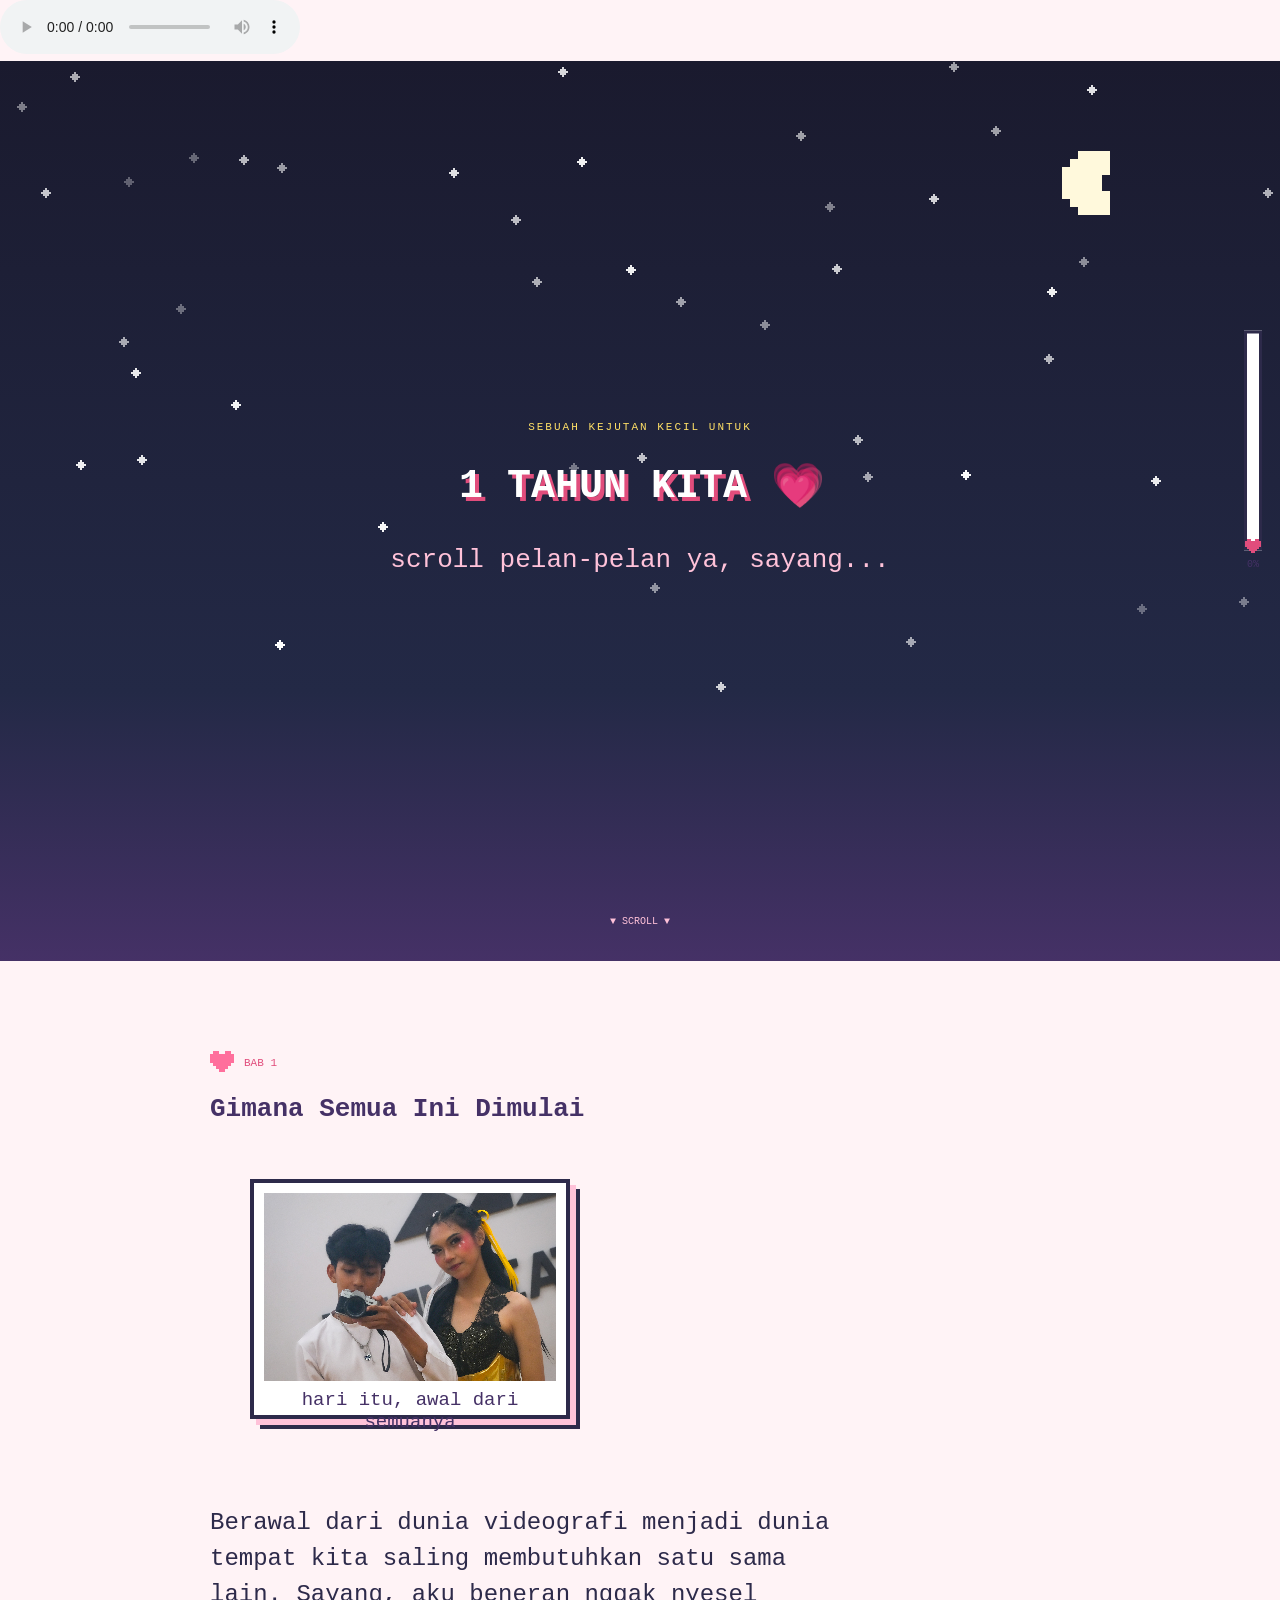
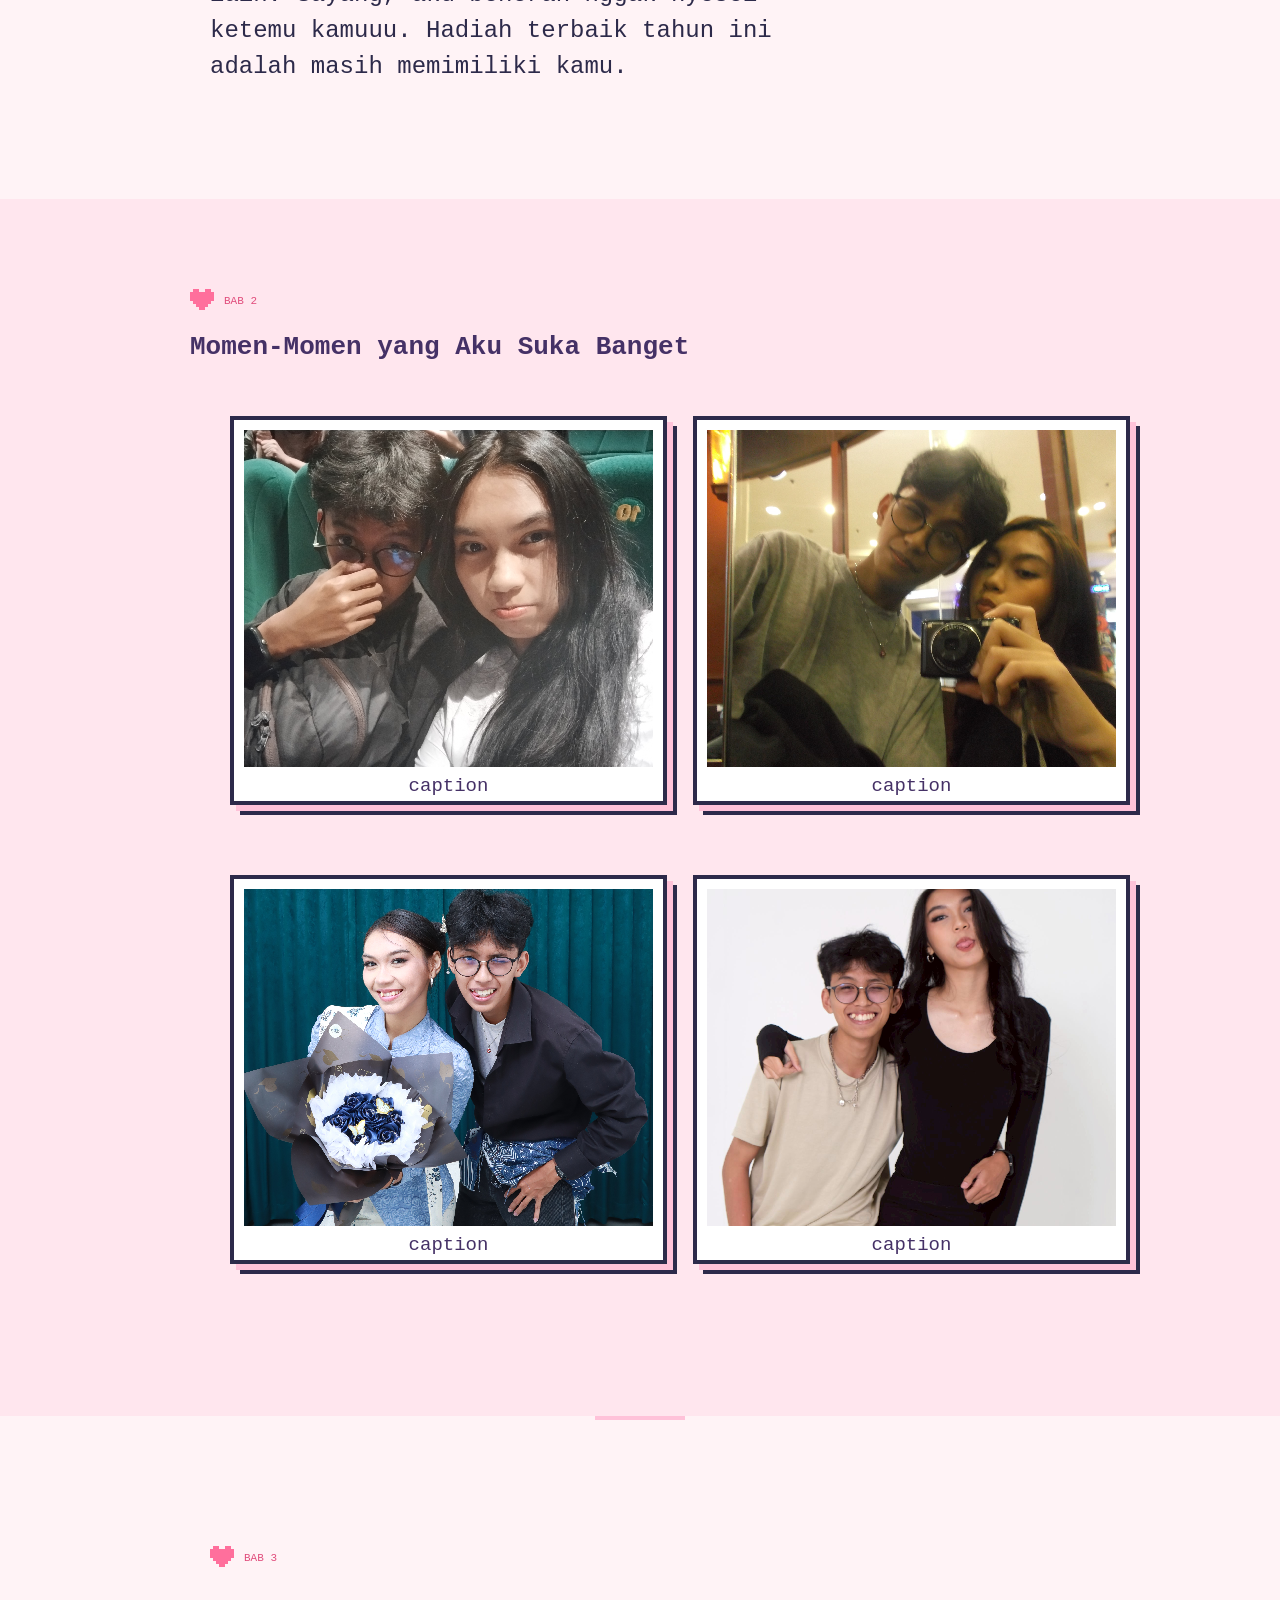
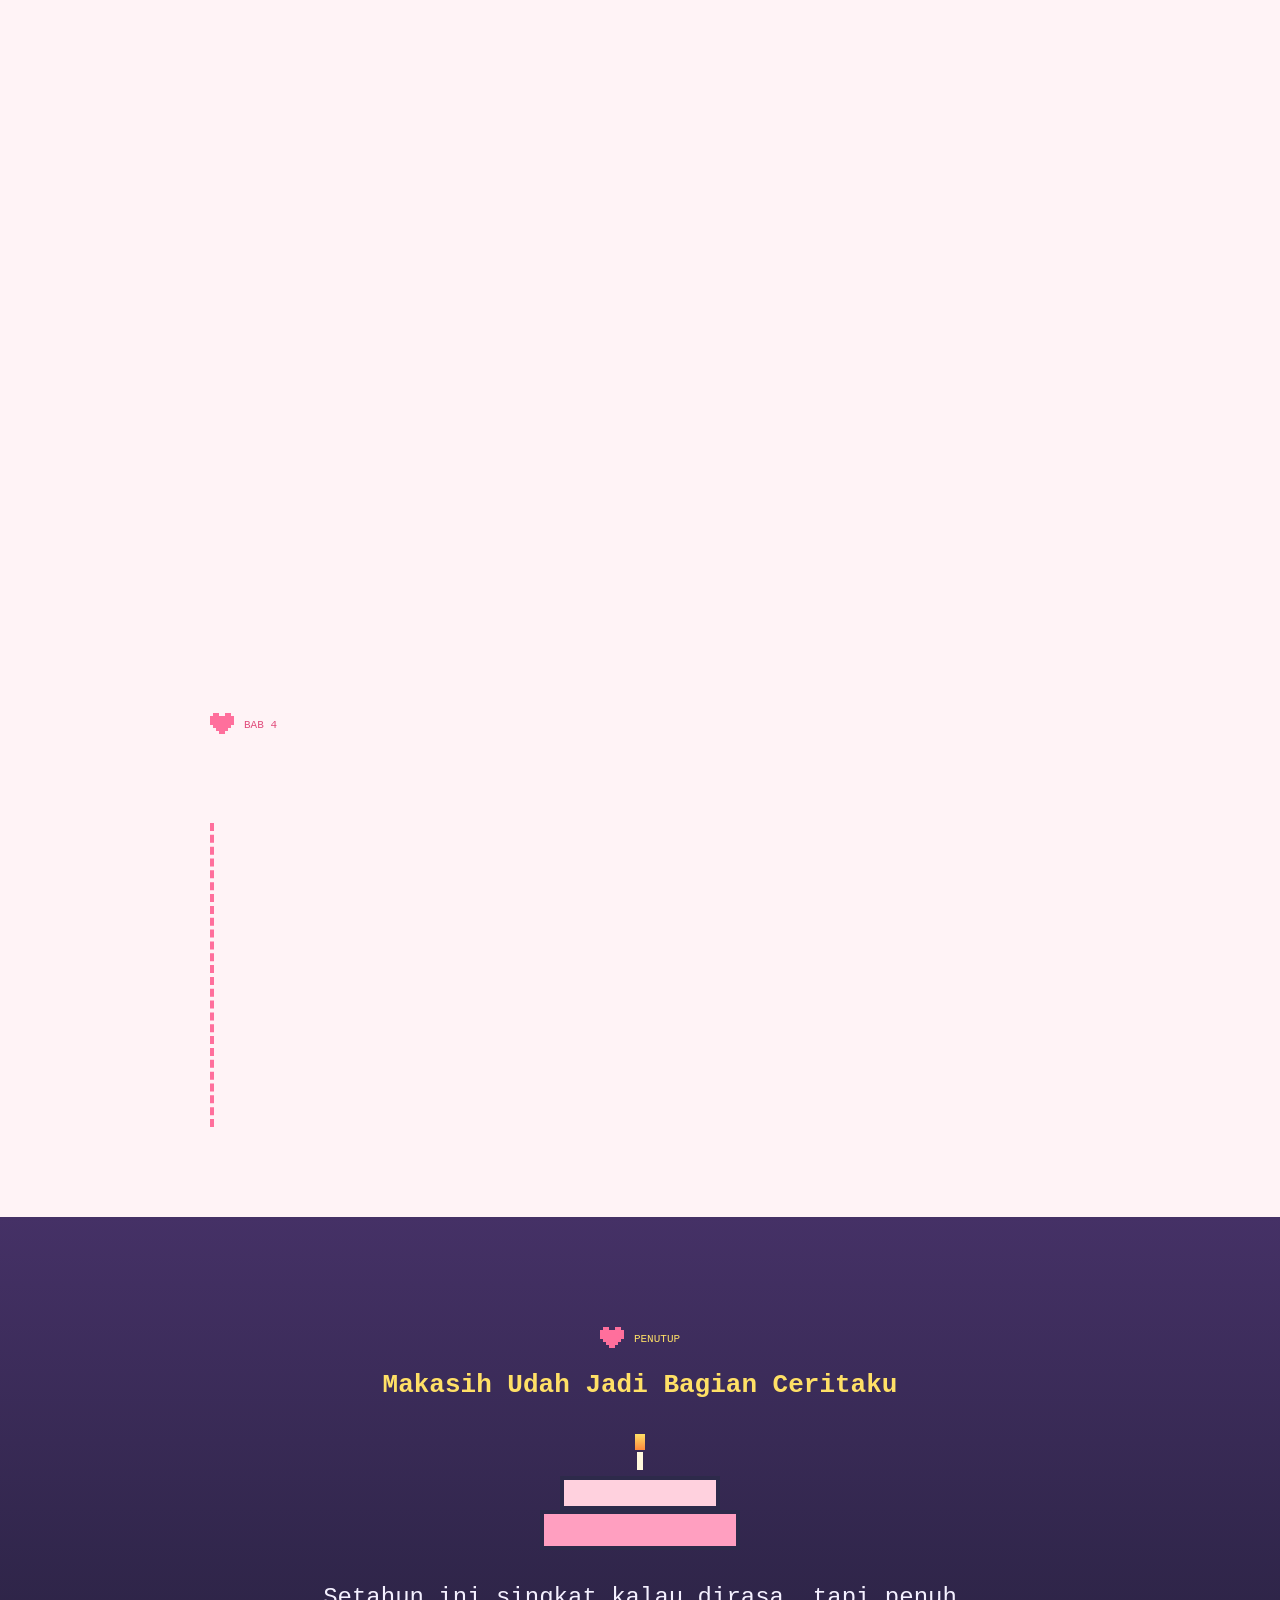
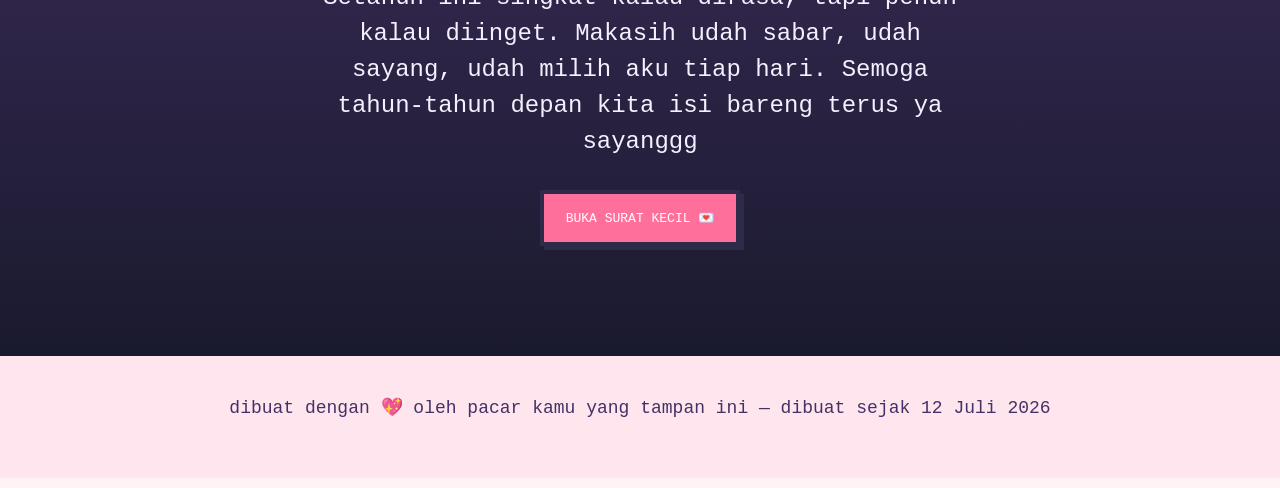
==== commit 53a1b1ad: "i" ====
--- a/index.html
+++ b/index.html
@@ -10,8 +10,8 @@
 <link rel="stylesheet" href="style.css">
 </head>
 <body>
-
-<audio>id="music" src="audio.mp3" loop></audio>
+  
+<audio id="music" src="audio/audio.mp3" controls loop></audio>
 
 <div id="love-meter" aria-hidden="true">
   <div class="track">
